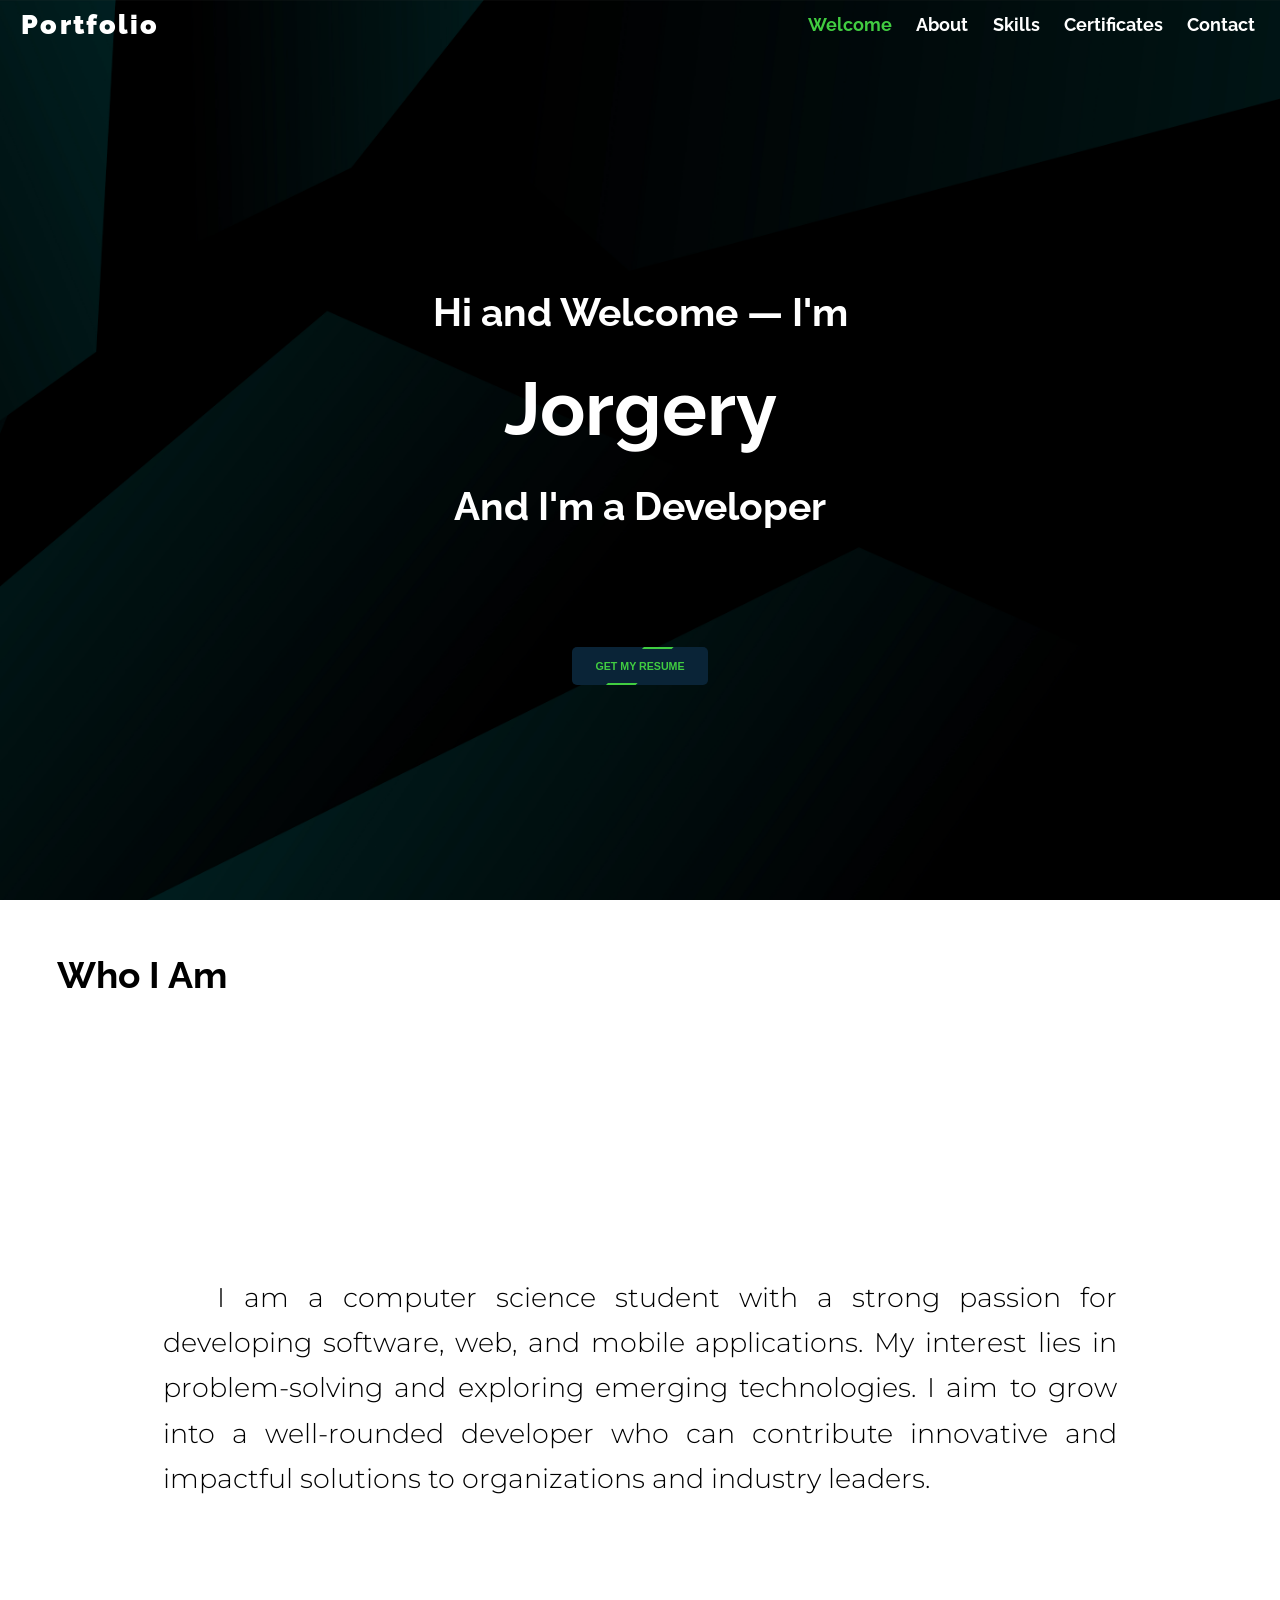
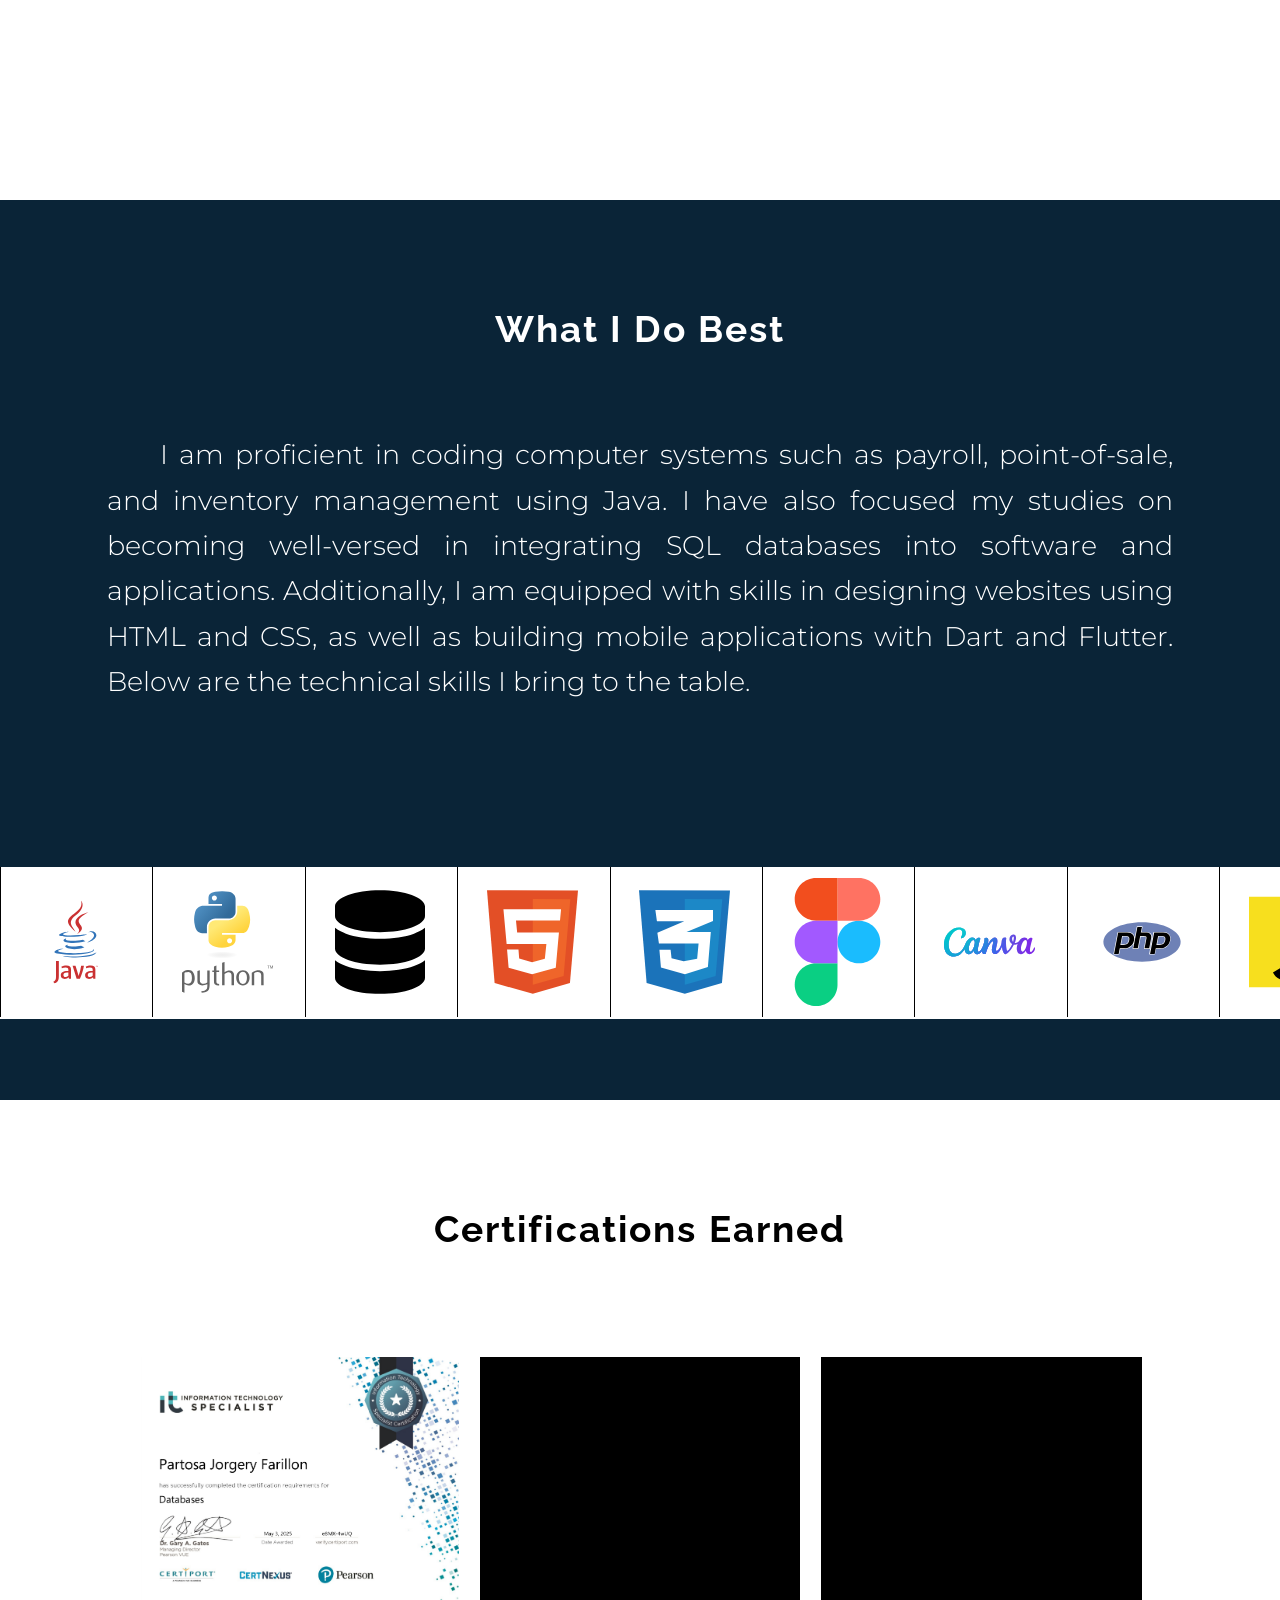
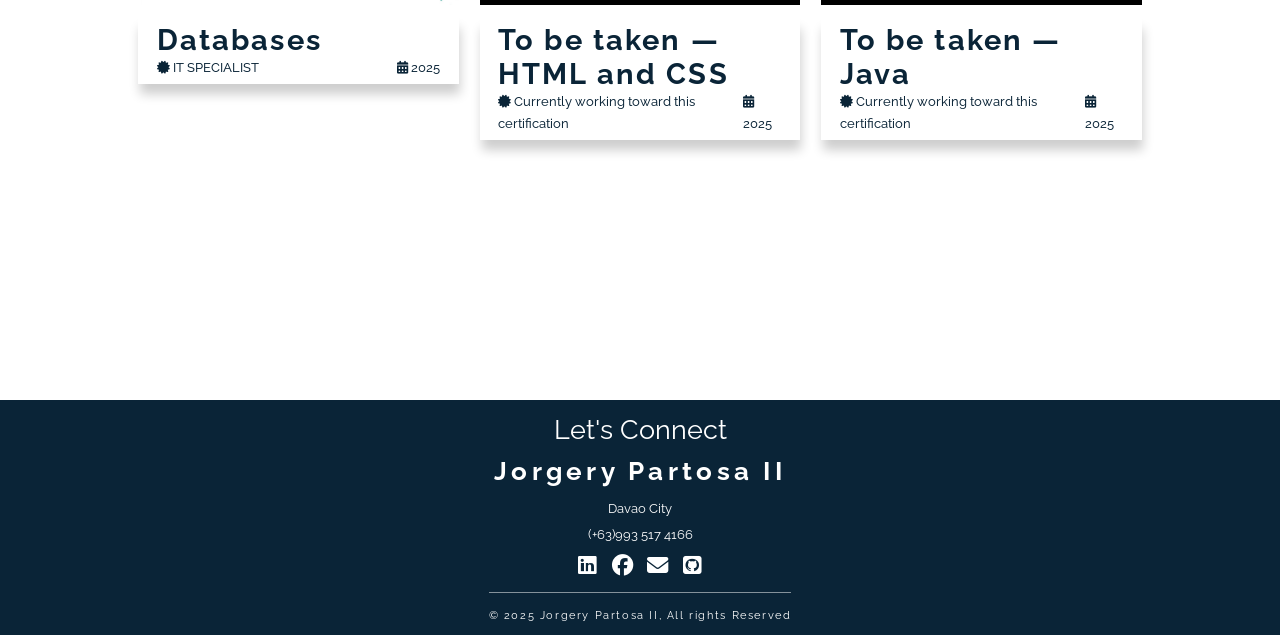
==== index.html @ e77f4670 "making web design responsive - updated" ====
<!DOCTYPE html>
<html lang="en">
<head>
    <meta charset="UTF-8">
    <meta name="viewport" content="width=device-width, initial-scale=1.0">
    <title>My Portfolio</title>
    <link rel="stylesheet" href="style.css">
    <link rel="stylesheet" href="https://cdnjs.cloudflare.com/ajax/libs/font-awesome/6.7.2/css/all.min.css">
    <link href='https://unpkg.com/boxicons@2.1.4/css/boxicons.min.css' rel='stylesheet'>
</head>
<body>
    
    <!-- header -->
     <header>
        <h1>Portfolio</h1>

        <input type="checkbox" id="check">
        <label for="check" class="icons">
            <i class='bx bx-menu' id="menu-icon"></i>
            <i class='bx bx-x' id="close-icon"></i>
        </label>

        <nav class="navbar">
            <ul>
                <li style="--i:0;"><a href="#home" class="active">Welcome</a></li>
                <li style="--i:1;"><a href="#about">About</a></li>
                <li style="--i:2;"><a href="#skills">Skills</a></li>
                <li style="--i:3;"><a href="#certificates">Certificates</a></li>
                <li style="--i:4;"><a href="#contact">Contact</a></li>
            </ul>
        </nav>
     </header>

     <!-- Home -->
      <section id="home">
        <div class="home">
            <div class="home-content">
                <h3>Hi and Welcome — I'm</h3>
                <h1>Jorgery</h1>
                <h3>And I'm a Developer</h3>
                <button class="btn" onclick="window.open('docs/resume.pdf', '_blank')">
                    <div class="in">GET MY RESUME</div>
                </button>
            </div>
        </div>
      </section>
      
      <script type="text/javascript">
        window.addEventListener("scroll", function() {
            var header = document.querySelector("header");
            var labels = document.querySelector("label")
            header.classList.toggle("sticky", window.scrollY > 0);
            labels.classList.toggle("sticky", window.scrollY > 0);
        });
      </script>

    <!-- About -->
     <section id="about">
        <div class="about">          
            <div class="about-content">
                <h1>Who I Am</h1>  
                <p>I am a computer science student with a strong passion for developing software, web, and mobile applications. My interest lies in problem-solving and exploring emerging technologies. I aim to grow into a well-rounded developer who can contribute innovative and impactful solutions to organizations and industry leaders.</p>
            </div>
        </div>
     </section>

     <!-- Skills -->
      <section id="skills">
        <div class="skills">
            <h1>What I Do Best</h1>
            <p>I am proficient in coding computer systems such as payroll, point-of-sale, and inventory management using Java. I have also focused my studies on becoming well-versed in integrating SQL databases into software and applications. Additionally, I am equipped with skills in designing websites using HTML and CSS, as well as building mobile applications with Dart and Flutter. Below are the technical skills I bring to the table.</p>
            <div class="skill-container">
                <div class="skill-slider">
                    <img src="icons/java.svg" alt="java" class="skill-icon">
                    <img src="icons/python-4.svg" alt="python" class="skill-icon">
                    <img src="icons/database.svg" alt="sql">
                    <img src="icons/html-1.svg" alt="html" class="skill-icon">
                    <img src="icons/css-3.svg" alt="css" class="skill-icon">
                    <img src="icons/figma-icon.svg" alt="figma">
                    <img src="icons/canva-wordmark.svg" alt="">
                    <img src="icons/php-6.svg" alt="php">
                    <img src="icons/javascript-1.svg" alt="javascript" class="skill-icon">
                    <img src="icons/dart.svg" alt="dart" class="skill-icon">
                    <img src="icons/flutter.svg" alt="fllutter" class="skill-icon">
                    <img src="icons/firebase-1.svg" alt="firebase" class="skill-icon">
                    <img src="icons/git-icon.svg" alt="git">
                    <img src="icons/github-icon.svg" alt="github">
                </div>
                <div class="skill-slider">                    
                </div>
                <div class="skill-slider">
                    <img src="icons/java.svg" alt="java" class="skill-icon">
                    <img src="icons/python-4.svg" alt="python" class="skill-icon">
                    <img src="icons/database.svg" alt="sql">
                    <img src="icons/html-1.svg" alt="html" class="skill-icon">
                    <img src="icons/css-3.svg" alt="css" class="skill-icon">
                    <img src="icons/figma-icon.svg" alt="figma">
                    <img src="icons/canva-wordmark.svg" alt="">
                    <img src="icons/php-6.svg" alt="php">
                    <img src="icons/javascript-1.svg" alt="javascript" class="skill-icon">
                    <img src="icons/dart.svg" alt="dart" class="skill-icon">
                    <img src="icons/flutter.svg" alt="fllutter" class="skill-icon">
                    <img src="icons/firebase-1.svg" alt="firebase" class="skill-icon">
                    <img src="icons/git-icon.svg" alt="git">
                    <img src="icons/github-icon.svg" alt="github">
                </div>
                <div class="skill-slider">
                    <img src="icons/java.svg" alt="java" class="skill-icon">
                    <img src="icons/python-4.svg" alt="python" class="skill-icon">
                    <img src="icons/database.svg" alt="sql">
                    <img src="icons/html-1.svg" alt="html" class="skill-icon">
                    <img src="icons/css-3.svg" alt="css" class="skill-icon">
                    <img src="icons/figma-icon.svg" alt="figma">
                    <img src="icons/canva-wordmark.svg" alt="">
                    <img src="icons/php-6.svg" alt="php">
                    <img src="icons/javascript-1.svg" alt="javascript" class="skill-icon">
                    <img src="icons/dart.svg" alt="dart" class="skill-icon">
                    <img src="icons/flutter.svg" alt="fllutter" class="skill-icon">
                    <img src="icons/firebase-1.svg" alt="firebase" class="skill-icon">
                    <img src="icons/git-icon.svg" alt="git">
                    <img src="icons/github-icon.svg" alt="github">
                </div>
            </div>
        </div>
      </section>

     <!-- Certifications -->
      <section id="certificates">
        <div class="certificates">
            <h1 id="title">Certifications Earned</h1>
            <div class="certificate-container">
                <article class="certificate-card">
                    <img src="images/certiport-databases.jpg" alt="IT Specialist - Databases" class="certificate-image">
                    <div class="card-description">
                        <h1>Databases</h1>
                        <div class="subheader">
                            <h5><span><i class="fa-solid fa-certificate"></i></span> IT SPECIALIST</h5>
                            <h5><span><i class="fa-solid fa-calendar-days"></i></span> 2025</h5>
                        </div>
                    </div>
                </article>
                <article class="certificate-card missing">
                    <div class="image-placeholder"></div>
                    <div class="card-description">
                        <h1>To be taken — HTML and CSS </h1>
                        <div class="subheader">
                            <h5><span><i class="fa-solid fa-certificate"></i></span> Currently working toward this certification</h5>
                            <h5><span><i class="fa-solid fa-calendar-days"></i></span> 2025</h5>
                        </div>
                    </div>
                </article>
                <article class="certificate-card missing">
                    <div class="image-placeholder"></div>
                    <div class="card-description">
                        <h1>To be taken — Java</h1>
                        <div class="subheader">
                            <h5><span><i class="fa-solid fa-certificate"></i></span> Currently working toward this certification</h5>
                            <h5><span><i class="fa-solid fa-calendar-days"></i></span> 2025</h5>
                        </div>
                    </div>
                </article>

            </div>
        </div>
      </section>

     <!-- Contact -->
      <footer id="contact">
        <div class="contact">
            <h1>Let's Connect</h1>
            <h3>Jorgery Partosa II</h3>
            <h5>Davao City</h5>
            <h5>(+63)993 517 4166</h5>
            <div class="social-icons">
                <a href="https://www.linkedin.com/in/jorgery-partosa-ii-153b92363/" class="social-tile" target="_blank"><i class="fa-brands fa-linkedin"></i></a>
                <a href="https://www.facebook.com/jorg.partosa" class="social-tile" target="_blank"><i class="fa-brands fa-facebook"></i></a>
                <a href="mailto:p.jorg.0721@gmail.com" class="social-tile"><i class="fa-solid fa-envelope"></i></a>
                <a href="https://github.com/j-partosa-UM" class="social-tile" target="_blank"><i class="fa-brands fa-square-github"></i></a>
            </div>
            <div class="copyright">
                <p>© 2025 Jorgery Partosa II, All rights Reserved</p>
            </div>
        </div>
      </footer>

</body>
</html>
---- style.css ----
@import url('https://fonts.googleapis.com/css2?family=Montserrat:ital,wght@0,100..900;1,100..900&family=Raleway:ital,wght@0,100..900;1,100..900&display=swap');

* {
    margin: 0;
    padding: 0;    
    box-sizing: border-box;
}

html {
    font-family: 'Raleway', sans-serif;
    font-size: 66.7%;
    scroll-behavior: smooth;
}

body {
    background-color: rgb(255, 255, 255);
}

header {
    position: fixed;
    top: 0;
    left: 0;
    width: 100%;
    display: flex;
    justify-content: space-between;
    align-items: center;
    color: white;
    transition: 0.6s;
    z-index: 2;
}

header::before {
    content: '';
    position: absolute;
    width: 100%;
    height: 100%;
    z-index: -1;
}

header.sticky {
    background: #fff;
}

header.sticky h1,
header.sticky .navbar a {
    color: black;
}

header h1 {
    font-weight: 900;
    font-size: 2.5rem;
    letter-spacing: 0.2rem;
    margin-left: 2rem;
}

#check {
    display: none;
}

.icons {
    position: absolute;
    font-size: 2.8rem;
    color: white;
    cursor: pointer;
    display: none;
}

.navbar {
    padding: 1.3rem;
}

.navbar ul {
    list-style-type: none;
}

.navbar li {
    display: inline-block;
}

.navbar li a {
    text-decoration: none;
    color: white;
    font-weight: 700;
    font-size: 1.7rem;
    padding: 0.5rem 1rem;
    transition: color .3s ease;
}

.navbar li a.active,
.navbar li:hover a {
    color: #41cd41;
}


section {
    min-height: 100vh;
    height: auto;
}

.home {    
    background: url(images/bg.jpg) no-repeat center center/cover;
    color: white;
    display: flex;
    justify-content: center;
    align-items: center;
    height: 100vh;
}

.home-content {    
    padding: 10rem 9% 2rem;
    text-align: center;
    line-height: 1.7;
}

.home-content h3 {
    font-size: 3.7rem;
}

.home-content h1 {
    font-size: 7rem;
}

.btn {
    border: none;
    border-radius: 5px;
    padding: 0.2rem;
    background: #0a2437;
    cursor: pointer;
    position: relative;
    margin: 10rem 0 2rem;
    overflow: hidden;
}

.in {
    padding: 1rem 2rem;
    background: #0a2437;
    font-size: 1rem;
    font-weight: 700;
    color: #41cd41;
    position: relative;
    z-index: 1;
    transition: 0.5s;
}

.btn::after {
    content: '';
    position: absolute;
    top: 50%;
    left: 50%;
    width: 2rem;
    height: 12rem;
    background: #41cd41;
    transform: translate(-50%, -50%) rotate(45deg);
    animation: animate 2s linear infinite;
}

@keyframes animate {
    100% {
        transform: translate(-50%, -50%) rotate(225deg);
    }
}

.btn:hover .in {
    transition-delay: 0.5s;
    background: #41cd41;
    color: white;    
}

.btn:hover {
    transition-delay: 0.5s;
    background: #41cd41;;
    color: white;
    box-shadow: 0 0 10px #41cd41,
    0 0 40px #41cd41,
    0 0 80px #41cd41;
}

.banner {
    position: relative;
    width: 100%;
    height: 100%
}

.about {
    width: 100%;
    height: 100vh;
    padding: 5rem 5.3rem;
    display: flex;
    flex-direction: column;
    justify-content: space-between;
}

.about-content {
    width: 100%;
    height: 100vh;
    display: flex;
    flex-direction: column;
    justify-content: space-between;
}

.about-content h1 {
    font-size: 3.5rem;
    font-weight: 700;
    margin-bottom: 3rem;
}

.about-content p {
    font-family: 'montserrat', sans-serif;
    font-size: 2.5rem;
    font-weight: 300;
    text-align: justify;
    text-indent: 2em;
    line-height: 1.7;
    margin: auto 10rem;
}

.skills {
    width: 100%;
    height: 100vh;
    background: #0a2437;
    color: white;
    display: flex;
    flex-direction: column;
    justify-content: space-between;
    align-items: center;
    padding-top: 5rem;  
}

.skills h1 {
    font-size: 3.5rem;
    font-weight: 700;
    letter-spacing: 0.2rem;
    margin-top: 5rem;
}

.skills p {
    font-family: 'montserrat', sans-serif;
    font-size: 2.5rem;
    font-weight: 300;
    text-align: justify;
    text-indent: 2em;
    line-height: 1.7;
    margin: auto 10rem
}

.skill-container {
    width: 100%;
    display: flex;
    overflow-x: hidden;    
    white-space: nowrap;
    margin: auto 0;
}

.skill-slider {
    display: inline-block;
    animation: slide 20s linear infinite;
    background-color: white;
}

.skill-container:hover .skill-slider{
    animation-play-state: paused;
}

.skill-slider img {
    width: 14rem;
    height: 14rem;
    padding: 1rem 2.7rem;
    border-left: 1px solid #000;
}

@keyframes slide {
    from {
        transform: translateX(0%);
    }
    to {
        transform: translateX(-100%)
    }
}

.certificates {
    width: 100%;
    height: auto;
    display: flex;
    justify-content: space-between;
    align-items: center;
    flex-direction: column;
    padding: 5rem 0;
}

.certificates h1 {
    font-size: 3.5rem;
    font-weight: 700;
}

.certificates #title {
    text-align: center;
    letter-spacing: 0.2rem;
    margin: 5rem 7rem;
}

.certificate-container {
    display: grid;
    grid-template-columns: repeat(3, 1fr);
    gap: 4rem 2rem;
    margin: 5rem 0;
    align-items: start;
}

.certificate-card {
    width: 30rem;
    height: auto;
}

.certificate-card img {
    width: 100%;
    display: block;
    margin: auto;
}

.image-placeholder {
    width: 100%;
    height: 23.2rem;
    background-color: #000;
}

.certificate-card img:hover {
    transform: scale(1.1);
    transition: 0.5s;
}

.card-description {
    padding: 0.5rem 1.7rem;
    background: #fff;
    color: #0a2437;
    box-shadow: 0.2rem 1rem 1rem rgba(0, 0, 0, 0.2);
    margin-top: 1.2rem;
    position: relative;
}

.card-description h1 {
    font-size: 2.7rem;
    font-weight: bold;
    letter-spacing: 0.2rem;
}

.card-description .subheader {
    display: flex;
    justify-content: space-between;
}

.card-description h5 {
    font-size: 1.2rem;
    font-weight: 450;
    line-height: 1.7;
}

.contact {
    width: 100%;
    display: flex;
    justify-content: center;
    align-items: center;
    flex-direction: column;
    background: #0a2437;
    color: white;
    padding: 1.3rem 0;
}

.contact h1 {
    font-size: 2.5rem;
    font-weight: 400;
    margin-bottom: 1rem;
}

.contact h3 {
    font-size: 2.4rem;
    font-weight: 700;
    letter-spacing: 0.4rem;
    margin-bottom: 1rem;
}

.contact h5{
    font-size: 1.2rem;
    font-weight: 400;
    line-height: 2;
}

.social-icons a {
    display: inline-flex;
    justify-content: center;
    align-items: center;
    width: 1rem;
    height: 1rem;
    color: #fff;
    margin: 1.2rem 1rem 2rem;
    text-decoration: none;
}

.social-icons i {
    font-size: 2rem;
}

.contact p {
    border-top: 1px solid rgba(255, 255, 255, 0.5);
    font-weight: 400;
    letter-spacing: 0.15rem;
    padding-top: 1.5rem;
}


@media only screen and (max-width: 800px) {
    
    header {
        padding: 2rem 0;
    }

    .icons {
        display: inline-flex;
        right: 5%;
    }

    #check:checked~.icons #menu-icon {
        display: none;
    }

    .icons #close-icon {
        display: none;
    }

    #check:checked~.icons #close-icon {
        display: block;
    }

    .navbar {
        position: absolute;
        top: 100%;
        left: 0;
        width: 100%;
        height: 0;
        padding: 0;
        background: #0a2437;
        overflow: hidden;   
        box-shadow: 0 .5rem 1rem #FFFFFF1A;
        transition: .3s ease;
    }

    #check:checked~.navbar {
        display: block;
        height: 22.6rem;
    }

    .navbar li {
        display: block;
        font-size: 1.1rem;
        margin: 1.9rem 0;
        text-align: center;
        opacity: 0;
        transform: translateY(-50px);
        transition: .3s ease;
    }

    #check:checked~.navbar li {
        opacity: 1;
        transform: translateY(0);
        transition-delay: calc(.15s * var(--i));
    }

    header.sticky .navbar a {
        color: white;
    }

    .icons.sticky #menu-icon,
    .icons.sticky #close-icon {
        color: black;
    }

    .navbar li a.active,
    .navbar li:hover a {
        color: #41cd41;
    }

    .btn {
    border: none;
    border-radius: 5px;
    padding: 0.2em;
    background: #0a2437;
    cursor: pointer;
    position: relative;
    margin: 10em 0 2em;
    overflow: hidden;
    }

    .in {
        padding: 1em 2em;
        background: #0a2437;
        font-size: 1.2em;
        font-weight: 700;
        color: #41cd41;
        position: relative;
        z-index: 1;
        transition: 0.5s;
    }

    .btn::after {
        width: 2em;
        height: 22em;
    }

    .about-content p {
        font-size: 2.3em;
        margin: auto 0;
    }

    .skills p {
        font-size: 1.7em;
        margin: auto 2.5rem;
    }

    .certificate-container {
        grid-template-columns: 1fr;
    }

}

/* @media only screen and (min-width: 801px) and (max-width: 1024) {
    
} */
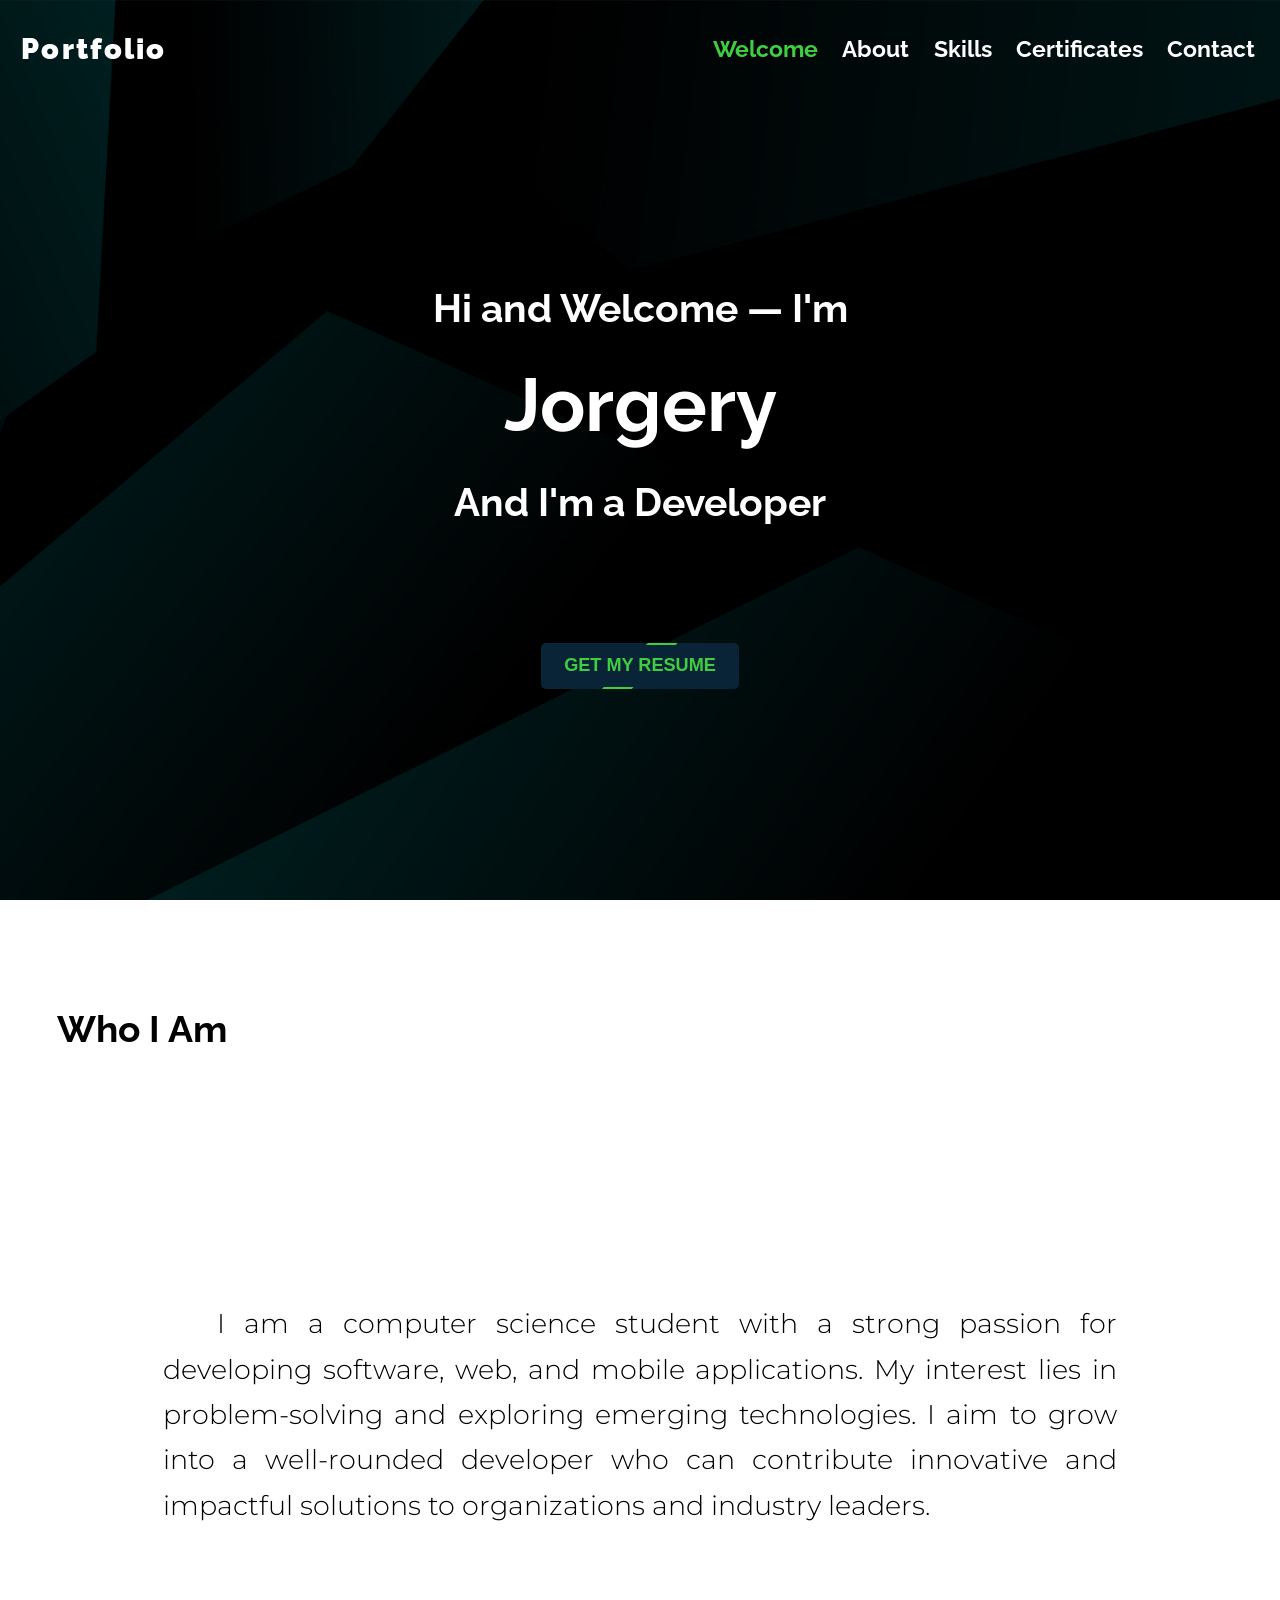
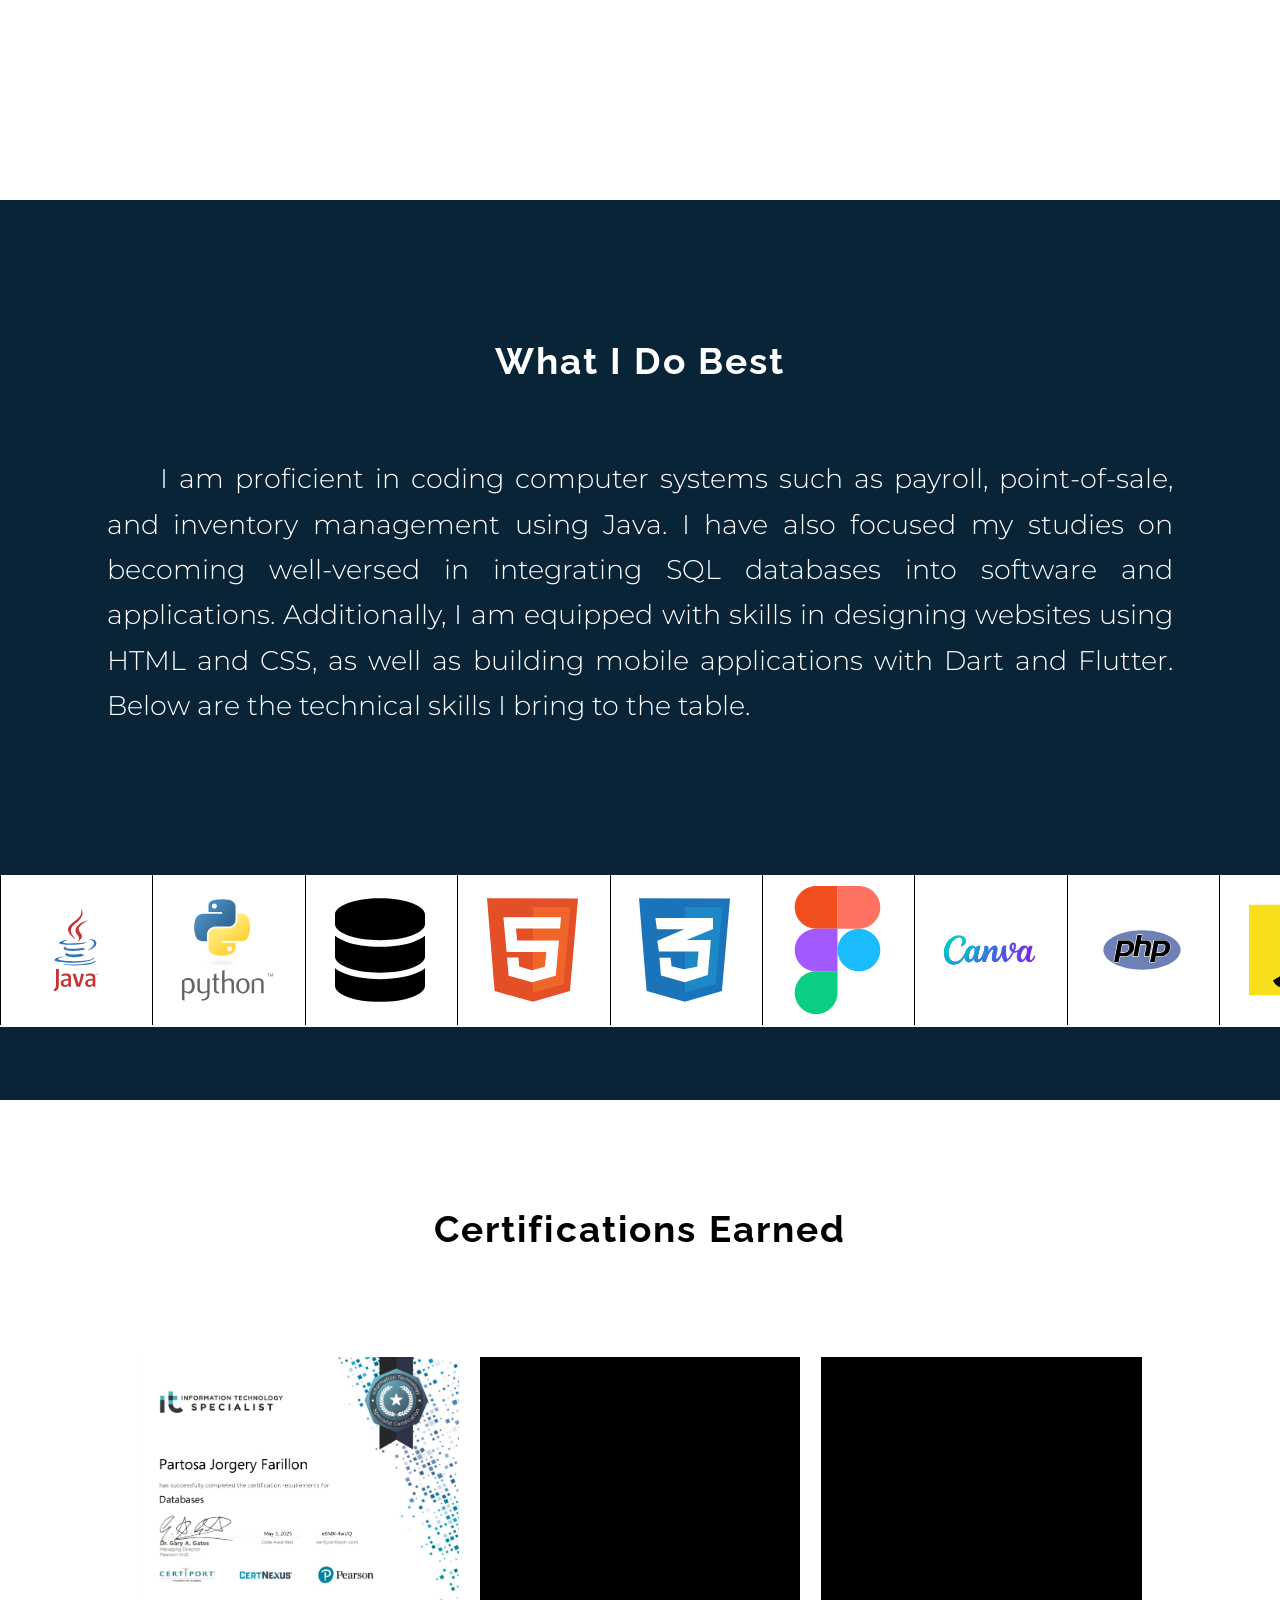
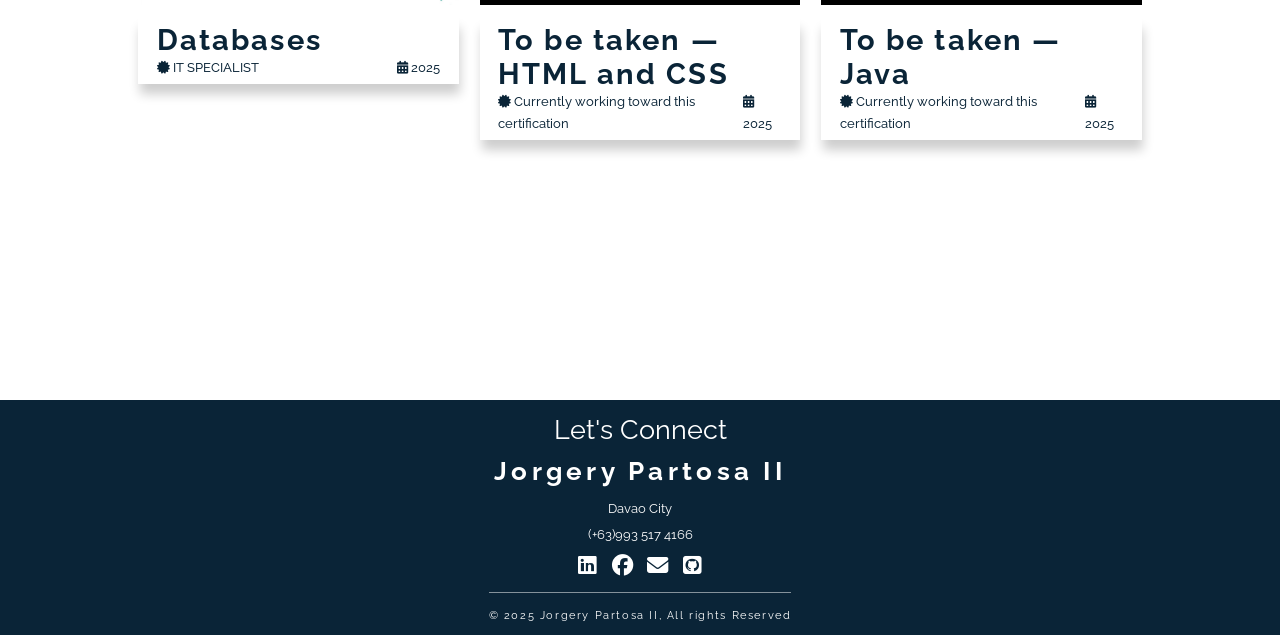
==== commit da370dc8: "added script.js for navbar" ====
--- a/index.html
+++ b/index.html
@@ -165,23 +165,26 @@
       </section>
 
      <!-- Contact -->
-      <footer id="contact">
-        <div class="contact">
-            <h1>Let's Connect</h1>
-            <h3>Jorgery Partosa II</h3>
-            <h5>Davao City</h5>
-            <h5>(+63)993 517 4166</h5>
-            <div class="social-icons">
-                <a href="https://www.linkedin.com/in/jorgery-partosa-ii-153b92363/" class="social-tile" target="_blank"><i class="fa-brands fa-linkedin"></i></a>
-                <a href="https://www.facebook.com/jorg.partosa" class="social-tile" target="_blank"><i class="fa-brands fa-facebook"></i></a>
-                <a href="mailto:p.jorg.0721@gmail.com" class="social-tile"><i class="fa-solid fa-envelope"></i></a>
-                <a href="https://github.com/j-partosa-UM" class="social-tile" target="_blank"><i class="fa-brands fa-square-github"></i></a>
+      <section id="contact">
+        <footer>
+            <div class="contact">
+                <h1>Let's Connect</h1>
+                <h3>Jorgery Partosa II</h3>
+                <h5>Davao City</h5>
+                <h5>(+63)993 517 4166</h5>
+                <div class="social-icons">
+                    <a href="https://www.linkedin.com/in/jorgery-partosa-ii-153b92363/" class="social-tile" target="_blank"><i class="fa-brands fa-linkedin"></i></a>
+                    <a href="https://www.facebook.com/jorg.partosa" class="social-tile" target="_blank"><i class="fa-brands fa-facebook"></i></a>
+                    <a href="mailto:p.jorg.0721@gmail.com" class="social-tile"><i class="fa-solid fa-envelope"></i></a>
+                    <a href="https://github.com/j-partosa-UM" class="social-tile" target="_blank"><i class="fa-brands fa-square-github"></i></a>
+                </div>
+                <div class="copyright">
+                    <p>© 2025 Jorgery Partosa II, All rights Reserved</p>
+                </div>
             </div>
-            <div class="copyright">
-                <p>© 2025 Jorgery Partosa II, All rights Reserved</p>
-            </div>
-        </div>
-      </footer>
+        </footer>
+      </section>
 
+      <script src="script.js"></script>
 </body>
 </html>
--- a/style.css
+++ b/style.css
@@ -1,4 +1,4 @@
-@import url('https://fonts.googleapis.com/css2?family=Montserrat:ital,wght@0,100..900;1,100..900&family=Raleway:ital,wght@0,100..900;1,100..900&display=swap');
+ @import url('https://fonts.googleapis.com/css2?family=Montserrat:ital,wght@0,100..900;1,100..900&family=Raleway:ital,wght@0,100..900;1,100..900&display=swap');
 
 * {
     margin: 0;
@@ -21,6 +21,7 @@
     top: 0;
     left: 0;
     width: 100%;
+    padding: 2rem 0;
     display: flex;
     justify-content: space-between;
     align-items: center;
@@ -48,7 +49,7 @@
 
 header h1 {
     font-weight: 900;
-    font-size: 2.5rem;
+    font-size: 2.7rem;
     letter-spacing: 0.2rem;
     margin-left: 2rem;
 }
@@ -81,7 +82,7 @@
     text-decoration: none;
     color: white;
     font-weight: 700;
-    font-size: 1.7rem;
+    font-size: 2.2rem;
     padding: 0.5rem 1rem;
     transition: color .3s ease;
 }
@@ -94,7 +95,11 @@
 
 section {
     min-height: 100vh;
-    height: auto;
+     height: auto;
+}
+
+section#contact {
+    min-height: unset;
 }
 
 .home {    
@@ -134,7 +139,7 @@
 .in {
     padding: 1rem 2rem;
     background: #0a2437;
-    font-size: 1rem;
+    font-size: 1.7rem;
     font-weight: 700;
     color: #41cd41;
     position: relative;
@@ -148,7 +153,7 @@
     top: 50%;
     left: 50%;
     width: 2rem;
-    height: 12rem;
+    height: 32rem;
     background: #41cd41;
     transform: translate(-50%, -50%) rotate(45deg);
     animation: animate 2s linear infinite;
@@ -201,7 +206,7 @@
 .about-content h1 {
     font-size: 3.5rem;
     font-weight: 700;
-    margin-bottom: 3rem;
+    margin: 5rem 0 3rem;
 }
 
 .about-content p {
@@ -230,7 +235,7 @@
     font-size: 3.5rem;
     font-weight: 700;
     letter-spacing: 0.2rem;
-    margin-top: 5rem;
+    margin-top: 8rem;
 }
 
 .skills p {
@@ -478,26 +483,8 @@
         color: #41cd41;
     }
 
-    .btn {
-    border: none;
-    border-radius: 5px;
-    padding: 0.2em;
-    background: #0a2437;
-    cursor: pointer;
-    position: relative;
-    margin: 10em 0 2em;
-    overflow: hidden;
-    }
-
     .in {
-        padding: 1em 2em;
-        background: #0a2437;
         font-size: 1.2em;
-        font-weight: 700;
-        color: #41cd41;
-        position: relative;
-        z-index: 1;
-        transition: 0.5s;
     }
 
     .btn::after {
@@ -521,6 +508,8 @@
 
 }
 
-/* @media only screen and (min-width: 801px) and (max-width: 1024) {
-    
-} */+@media only screen and (min-width: 801px) and (max-width: 1024px) {
+    html, body {
+        overflow-x: hidden;
+    }
+} 
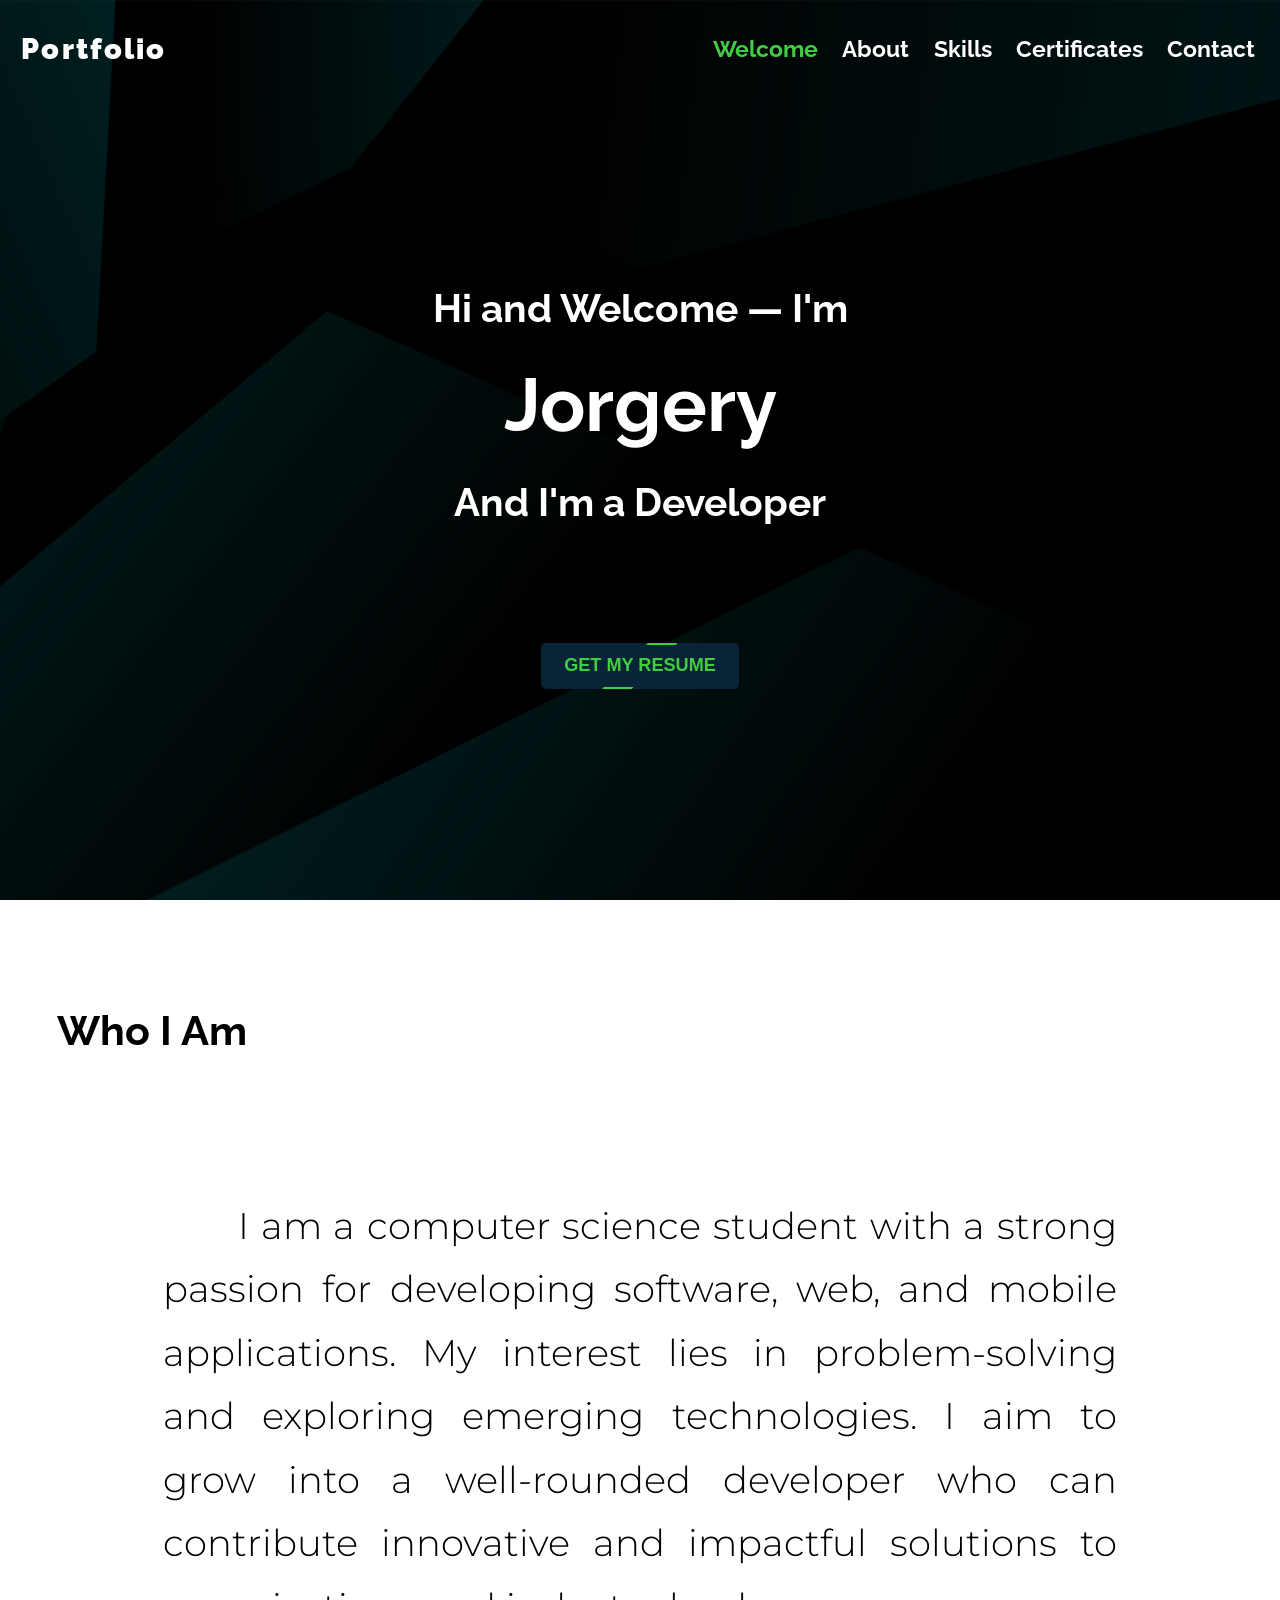
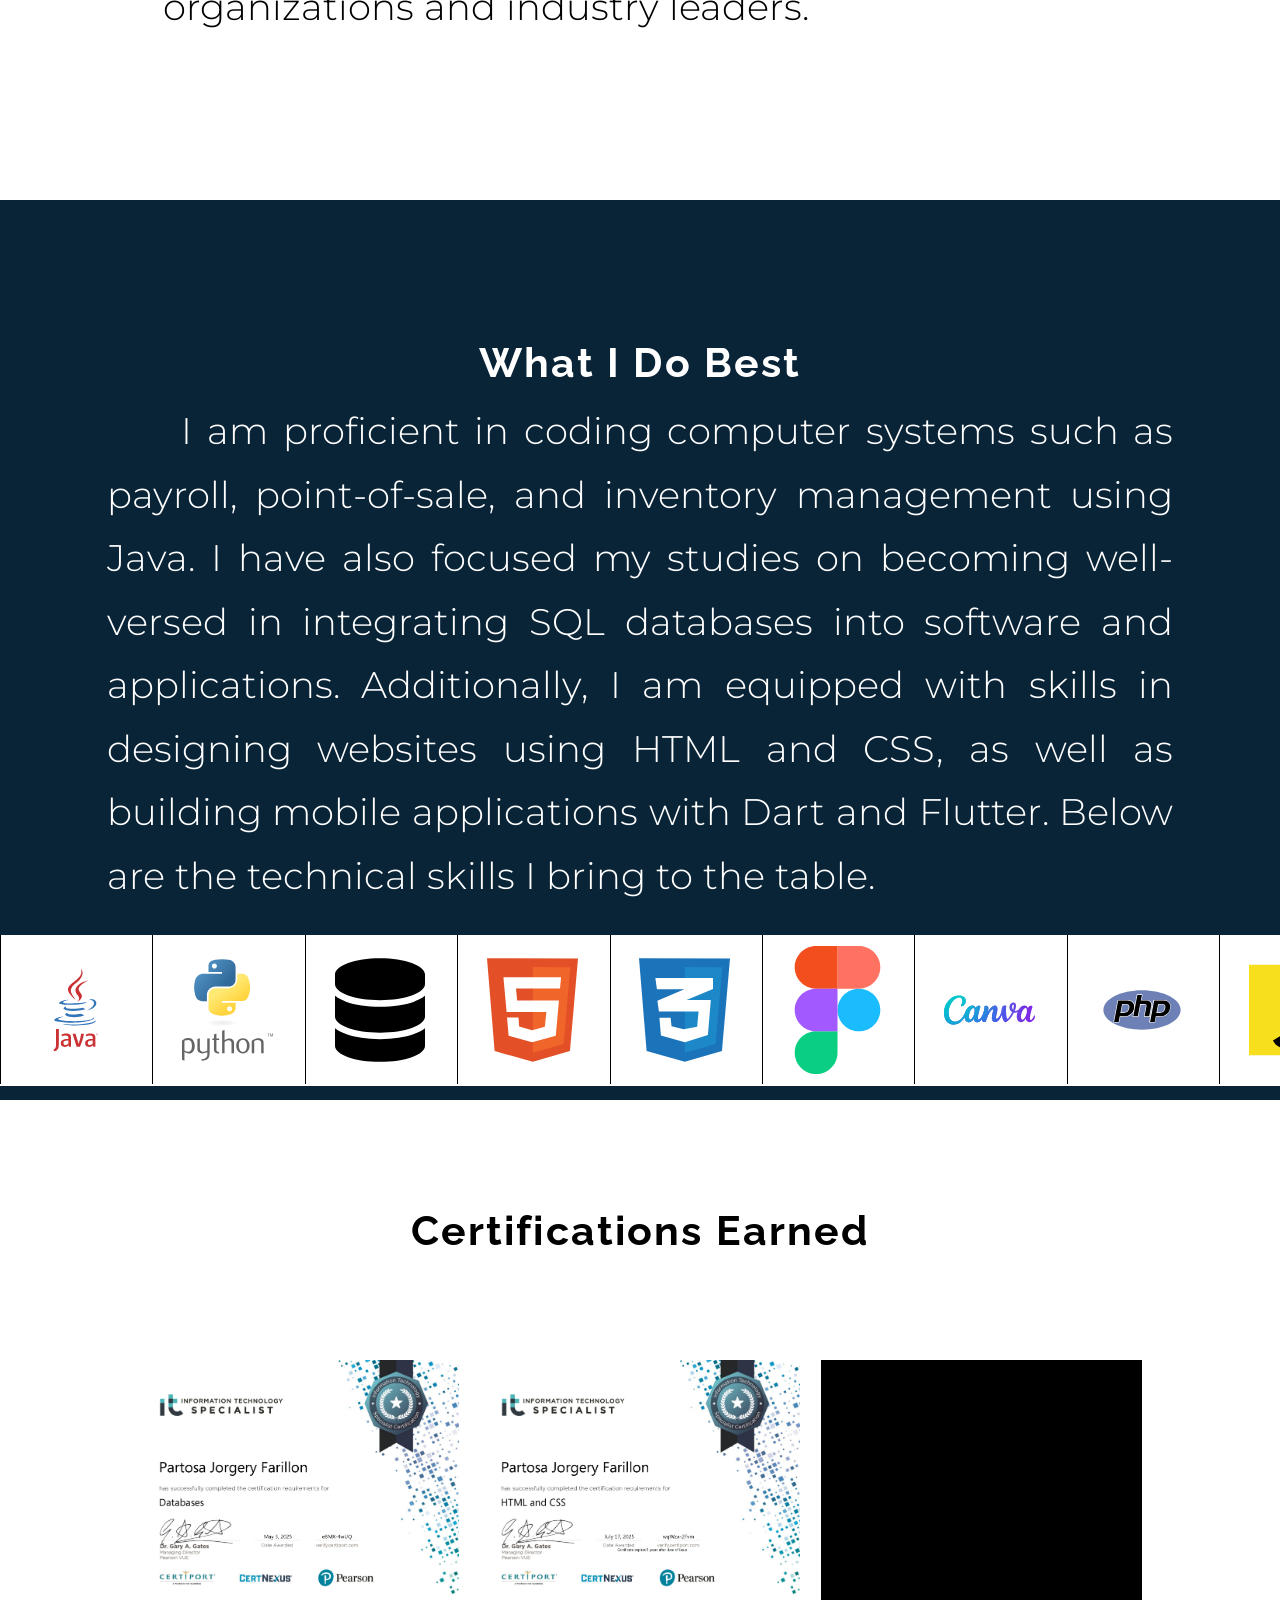
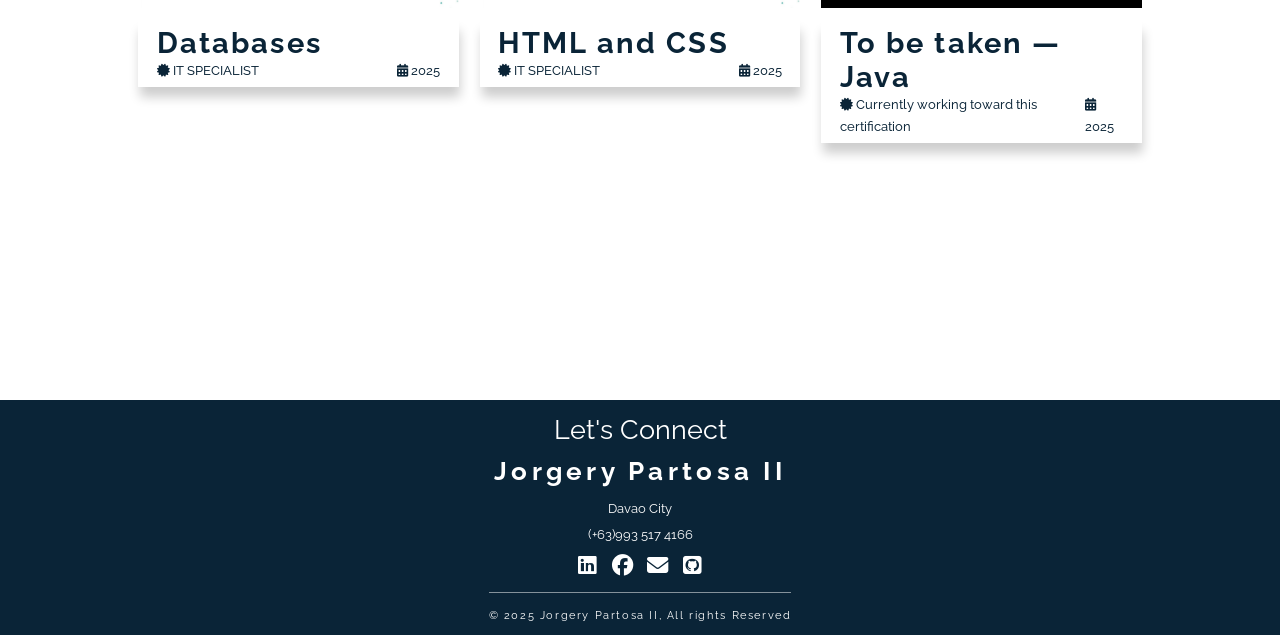
==== commit afe46005: "Update: added new certificate - HTML and CSS" ====
--- a/index.html
+++ b/index.html
@@ -140,11 +140,11 @@
                     </div>
                 </article>
                 <article class="certificate-card missing">
-                    <div class="image-placeholder"></div>
+                    <img src="images/certiport-html-and-css.jpg" alt="IT Specialist - HTML and CSS" class="certificate-image">
                     <div class="card-description">
-                        <h1>To be taken — HTML and CSS </h1>
+                        <h1>HTML and CSS </h1>
                         <div class="subheader">
-                            <h5><span><i class="fa-solid fa-certificate"></i></span> Currently working toward this certification</h5>
+                            <h5><span><i class="fa-solid fa-certificate"></i></span> IT SPECIALIST</h5>
                             <h5><span><i class="fa-solid fa-calendar-days"></i></span> 2025</h5>
                         </div>
                     </div>
--- a/style.css
+++ b/style.css
@@ -204,14 +204,14 @@
 }
 
 .about-content h1 {
-    font-size: 3.5rem;
+    font-size: 3.8rem;
     font-weight: 700;
     margin: 5rem 0 3rem;
 }
 
 .about-content p {
     font-family: 'montserrat', sans-serif;
-    font-size: 2.5rem;
+    font-size: 3.5rem;
     font-weight: 300;
     text-align: justify;
     text-indent: 2em;
@@ -232,7 +232,7 @@
 }
 
 .skills h1 {
-    font-size: 3.5rem;
+    font-size: 3.8rem;
     font-weight: 700;
     letter-spacing: 0.2rem;
     margin-top: 8rem;
@@ -240,7 +240,7 @@
 
 .skills p {
     font-family: 'montserrat', sans-serif;
-    font-size: 2.5rem;
+    font-size: 3.5rem;
     font-weight: 300;
     text-align: justify;
     text-indent: 2em;
@@ -293,7 +293,7 @@
 }
 
 .certificates h1 {
-    font-size: 3.5rem;
+    font-size: 3.8rem;
     font-weight: 700;
 }
 
@@ -306,13 +306,13 @@
 .certificate-container {
     display: grid;
     grid-template-columns: repeat(3, 1fr);
-    gap: 4rem 2rem;
+    gap: 4rem 10rem;
     margin: 5rem 0;
     align-items: start;
 }
 
 .certificate-card {
-    width: 30rem;
+    width: 45rem;
     height: auto;
 }
 
@@ -412,8 +412,11 @@
 }
 
 
-@media only screen and (max-width: 800px) {
-    
+@media only screen and (max-width: 880px) {
+    html, body {
+        overflow-x: hidden;
+    }
+
     header {
         padding: 2rem 0;
     }
@@ -493,7 +496,7 @@
     }
 
     .about-content p {
-        font-size: 2.3em;
+        font-size: 1.7em;
         margin: auto 0;
     }
 
@@ -506,10 +509,49 @@
         grid-template-columns: 1fr;
     }
 
-}
-
-@media only screen and (min-width: 801px) and (max-width: 1024px) {
+    .certificate-card {
+        width: 30rem;
+    }
+
+}
+
+@media only screen and (min-width: 881px) and (max-width: 1024px) {
     html, body {
         overflow-x: hidden;
     }
+
+    .about-content p {
+        font-size: 3rem;
+        margin: auto 6rem;
+    }
+
+    .skills p {
+        font-size: 3rem;
+        margin: auto 6rem;
+    }
+
+    .certificate-container {
+        grid-template-columns: repeat(2, 1fr);
+        gap: 6rem 4rem;
+    }
+
+    .certificate-card {
+        width: 35rem;
+        height: auto;
+    }
+} 
+
+@media only screen and (min-width: 1025px) and (max-width: 1440px) {
+    html, body {
+        overflow-x: hidden;
+    }
+
+    .certificate-container {
+        gap: 4rem 2rem;
+    }
+
+    .certificate-card {
+        width: 30rem;
+        height: auto;
+    }
 } 
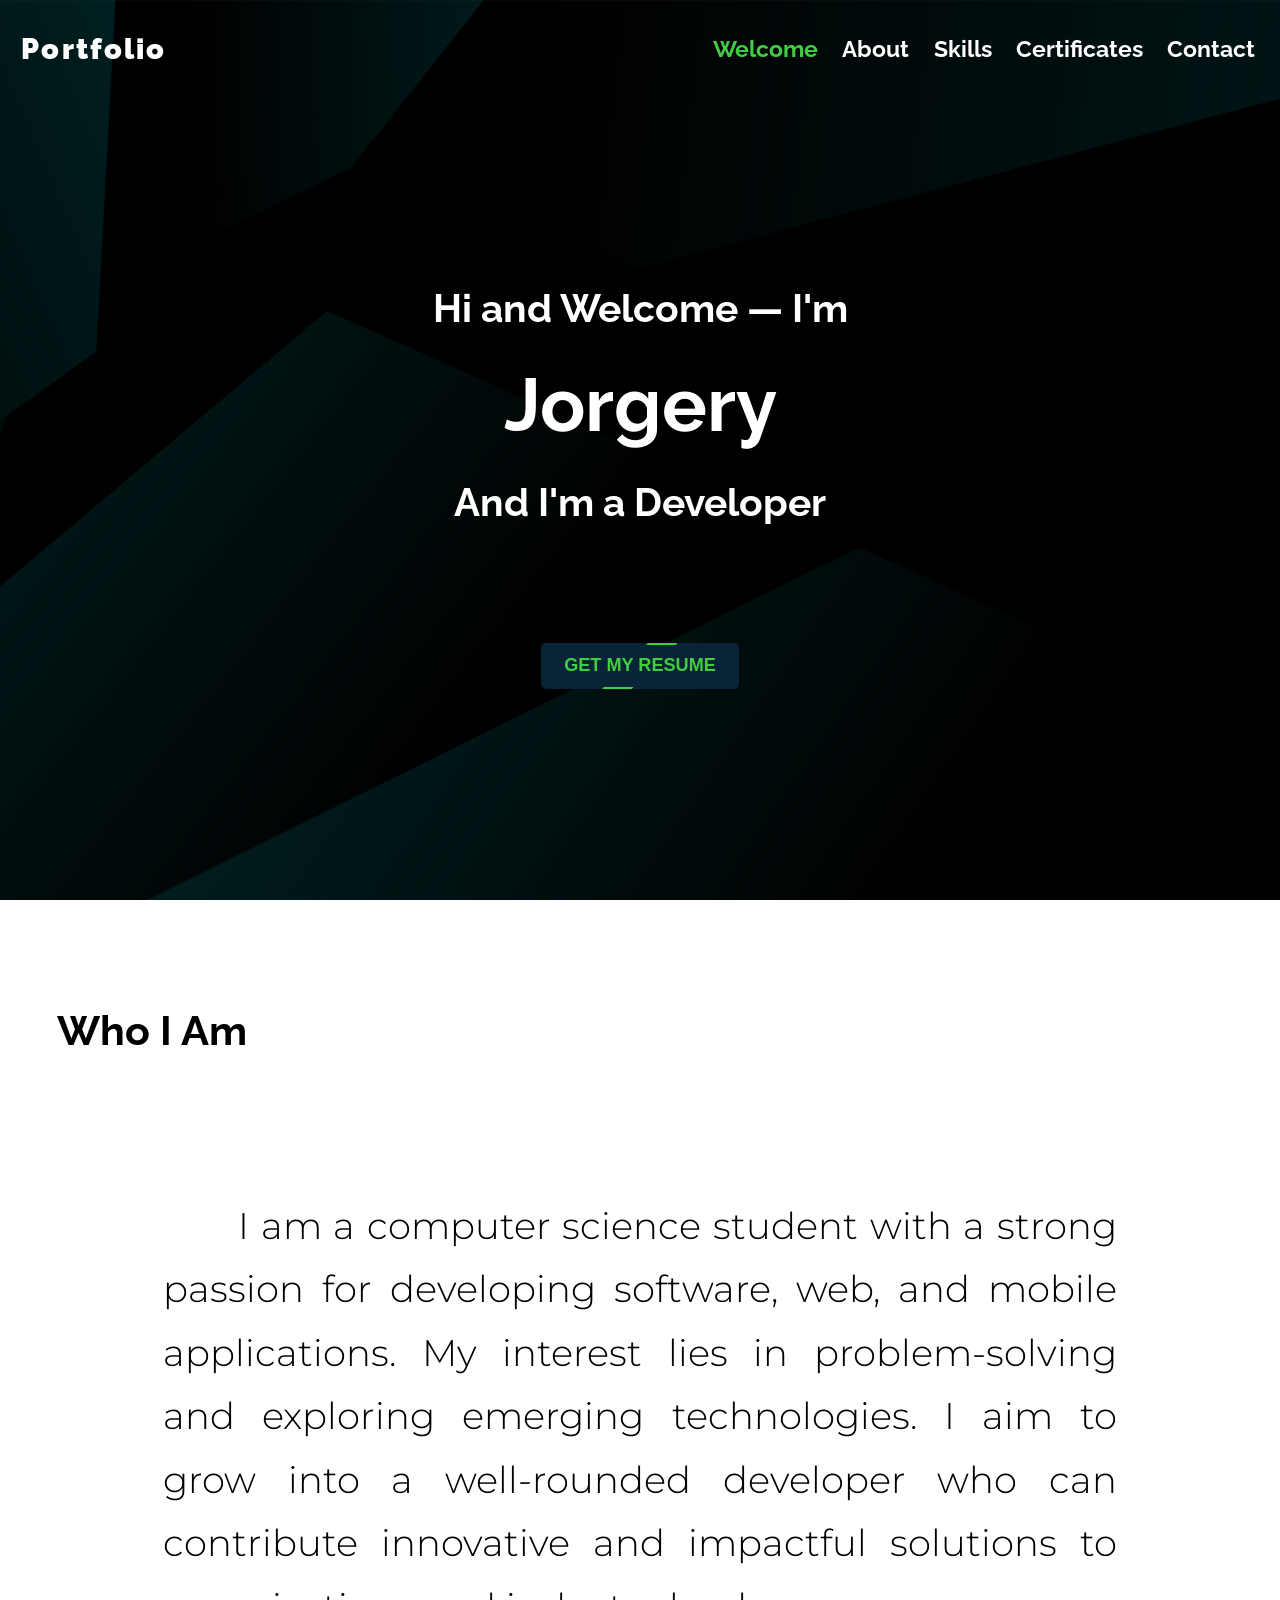
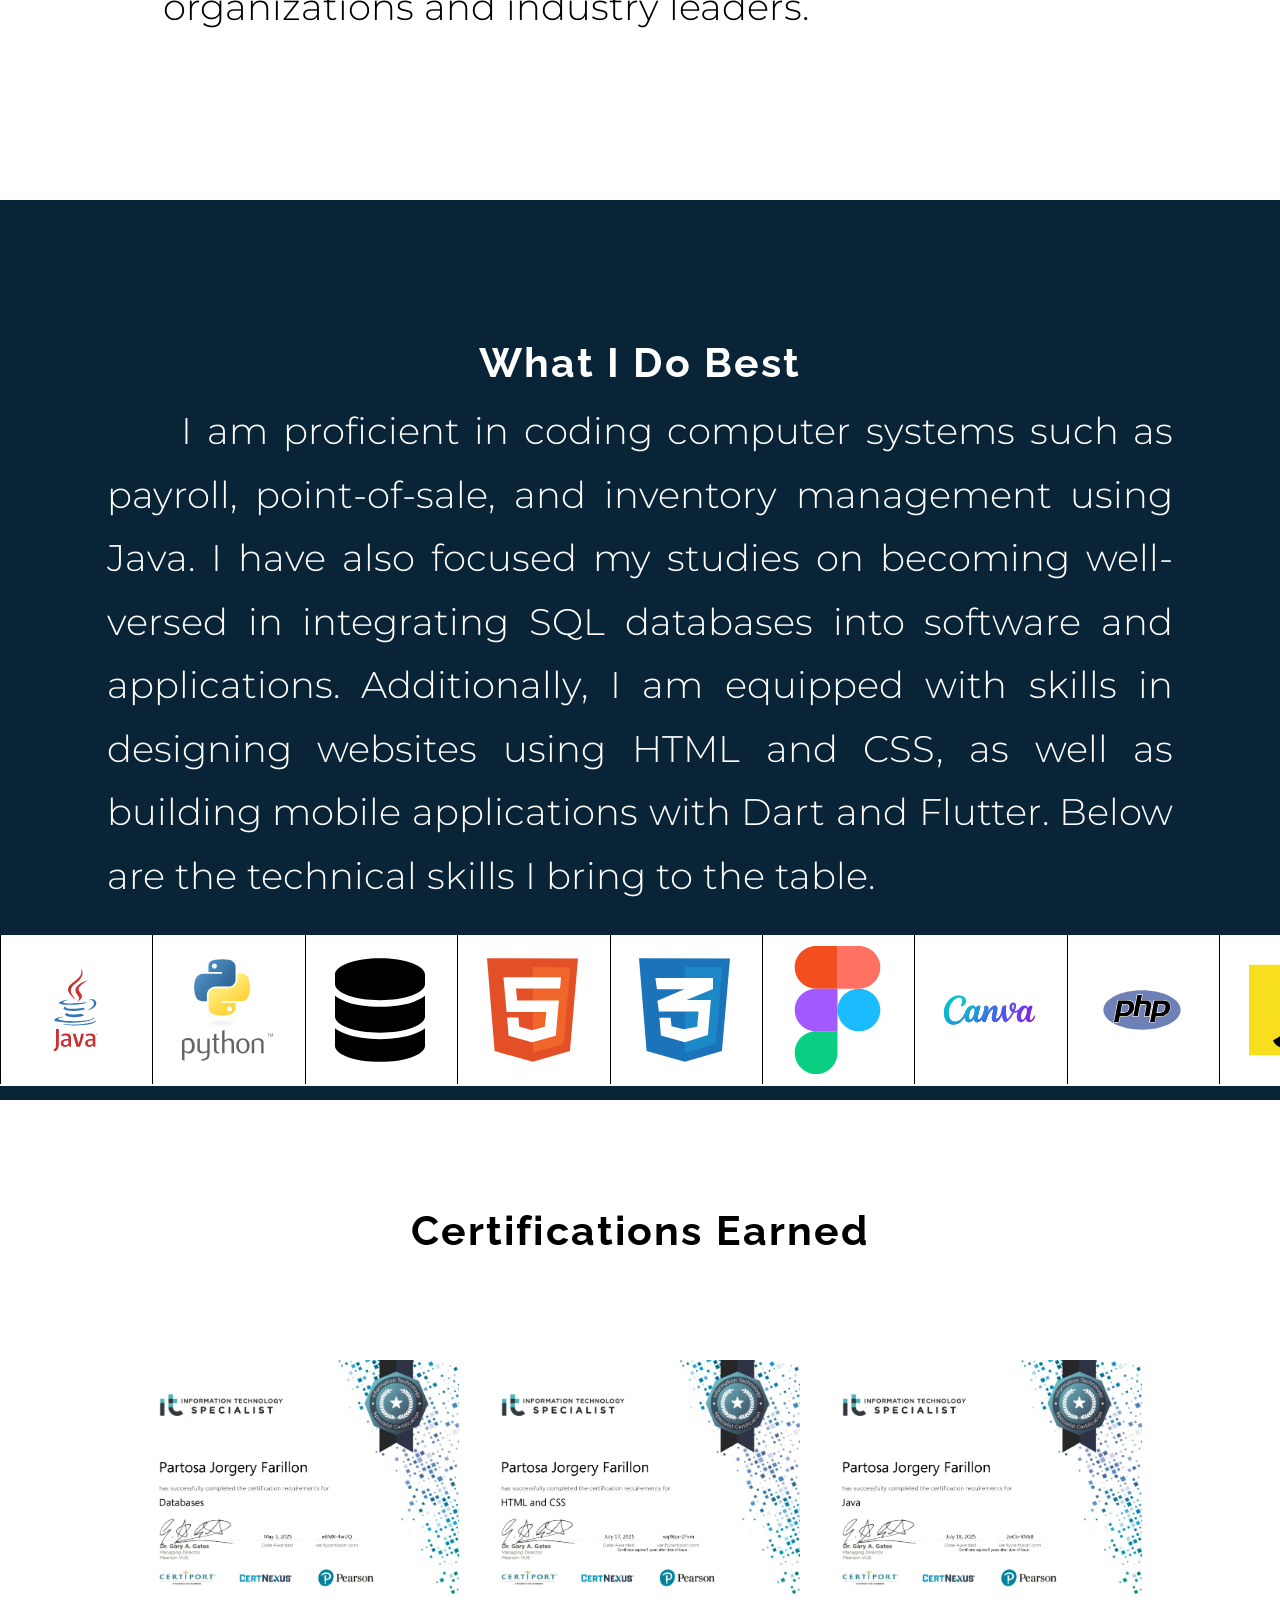
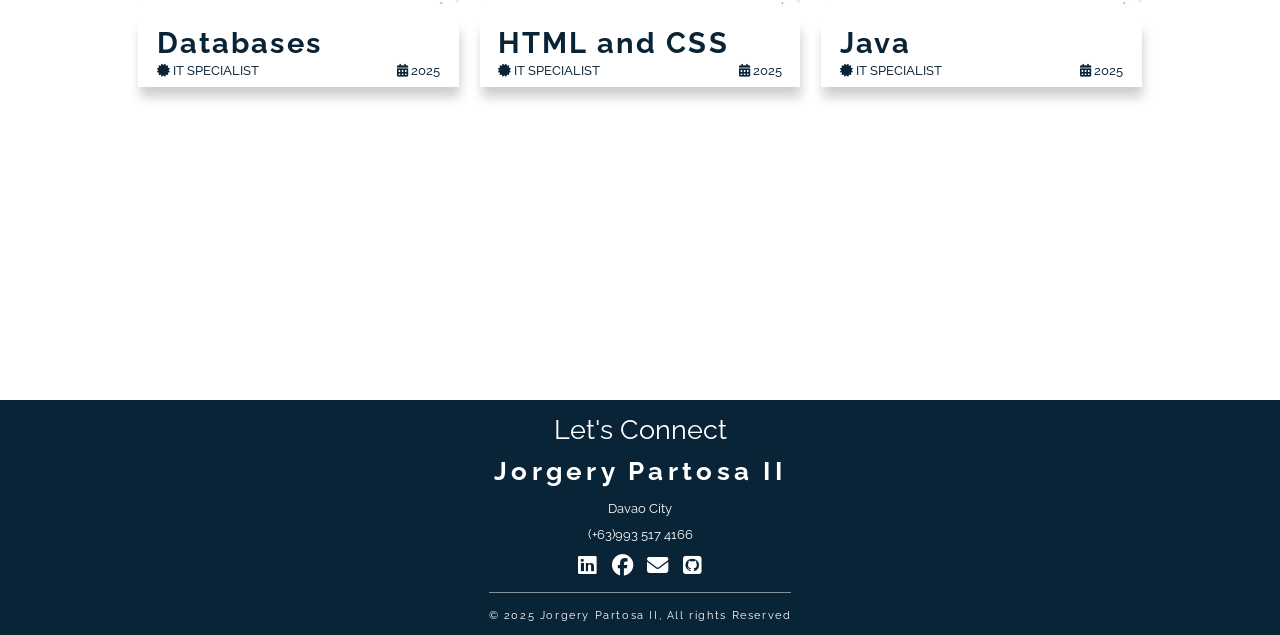
==== commit 4f686ef7: "Update: added new certificate - Java" ====
--- a/index.html
+++ b/index.html
@@ -142,7 +142,7 @@
                 <article class="certificate-card missing">
                     <img src="images/certiport-html-and-css.jpg" alt="IT Specialist - HTML and CSS" class="certificate-image">
                     <div class="card-description">
-                        <h1>HTML and CSS </h1>
+                        <h1>HTML and CSS</h1>
                         <div class="subheader">
                             <h5><span><i class="fa-solid fa-certificate"></i></span> IT SPECIALIST</h5>
                             <h5><span><i class="fa-solid fa-calendar-days"></i></span> 2025</h5>
@@ -150,11 +150,11 @@
                     </div>
                 </article>
                 <article class="certificate-card missing">
-                    <div class="image-placeholder"></div>
+                    <img src="images/certiport-java.jpg" alt="IT Specialist - HTML and CSS" class="certificate-image">
                     <div class="card-description">
-                        <h1>To be taken — Java</h1>
+                        <h1>Java</h1>
                         <div class="subheader">
-                            <h5><span><i class="fa-solid fa-certificate"></i></span> Currently working toward this certification</h5>
+                            <h5><span><i class="fa-solid fa-certificate"></i></span> IT SPECIALIST</h5>
                             <h5><span><i class="fa-solid fa-calendar-days"></i></span> 2025</h5>
                         </div>
                     </div>
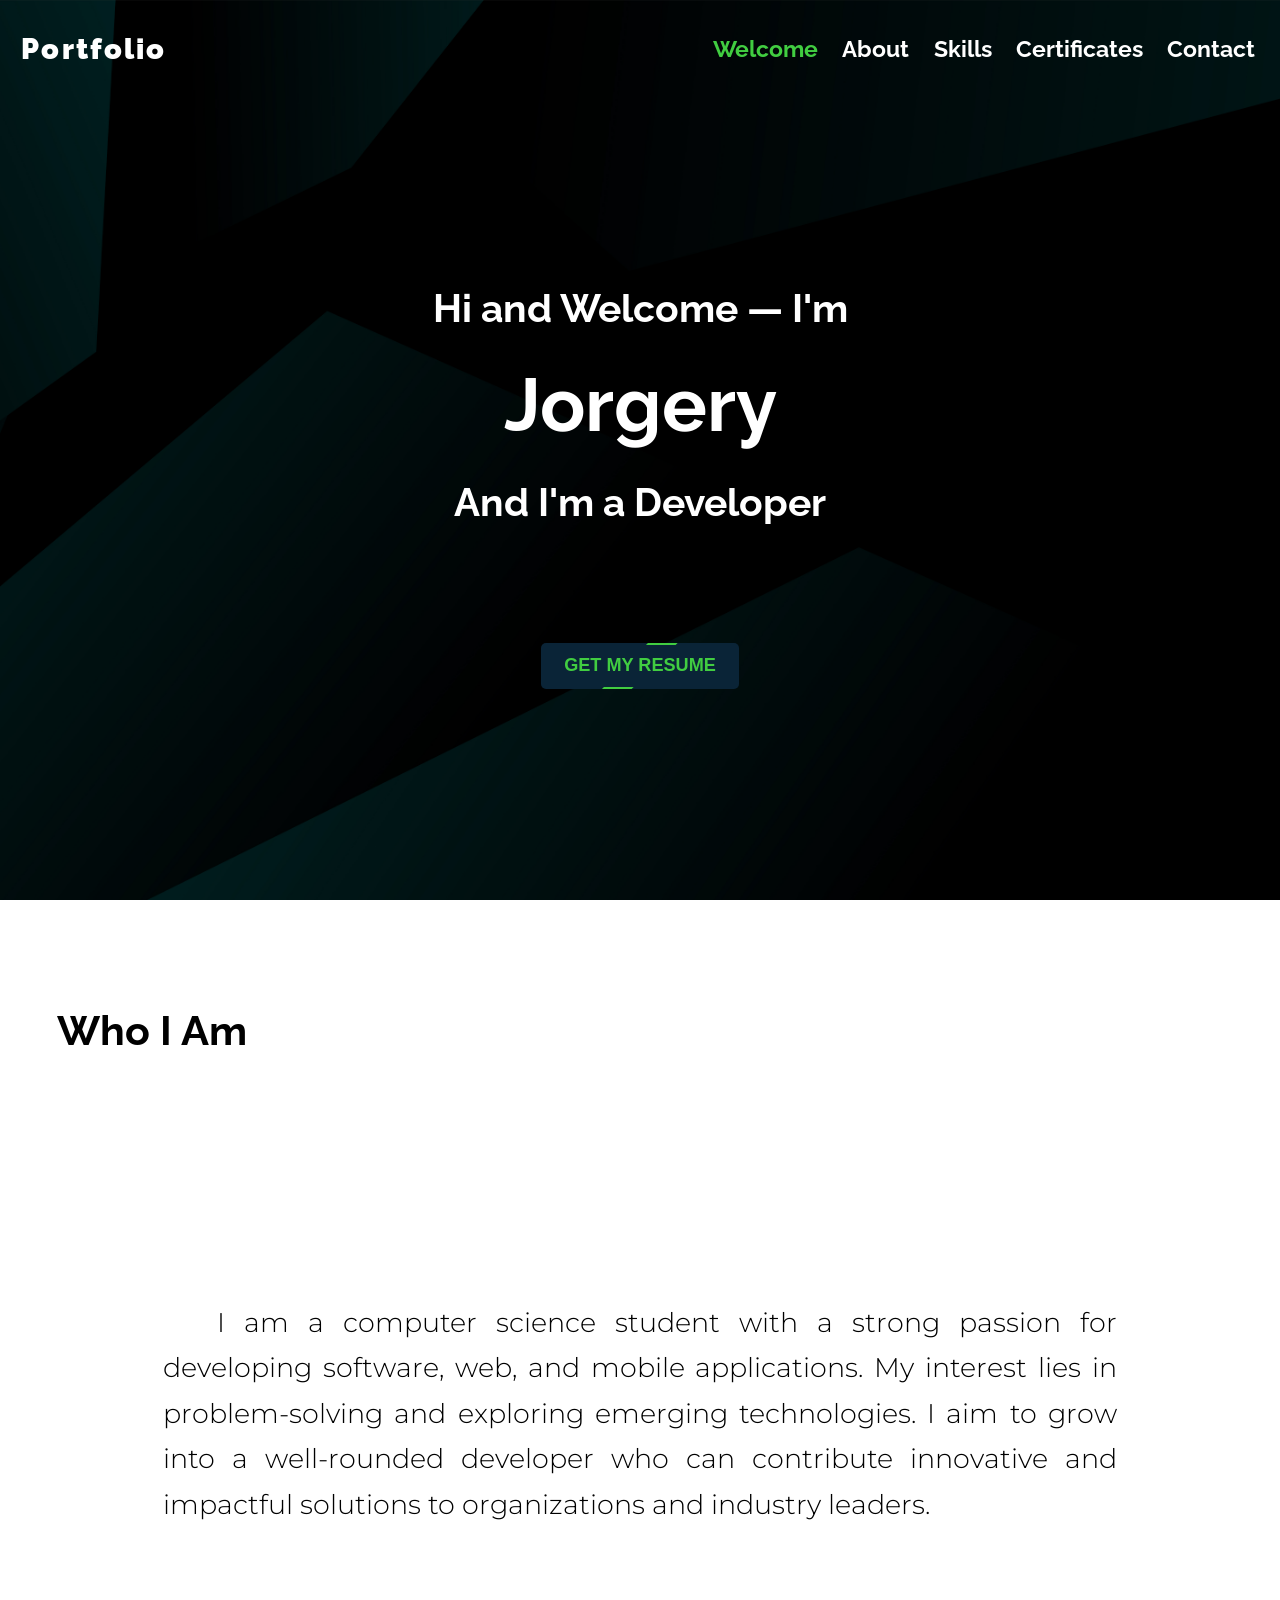
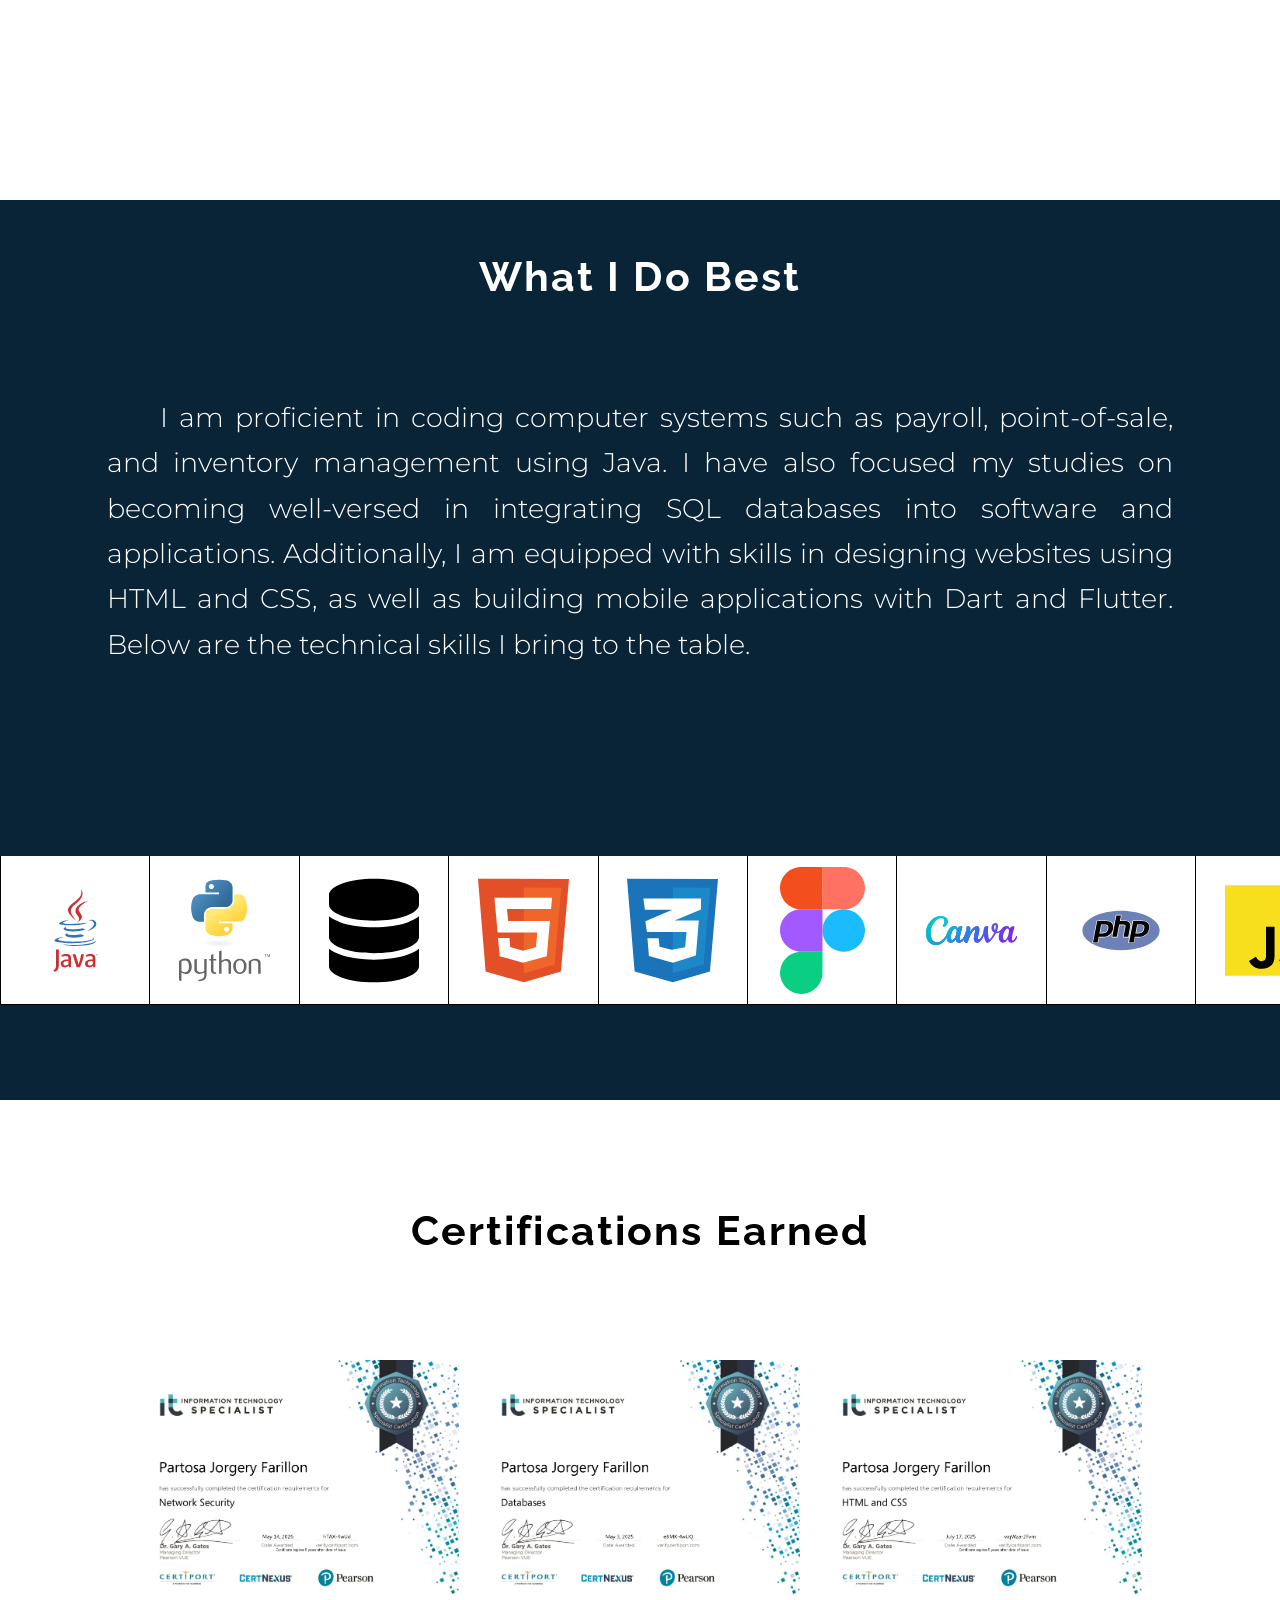
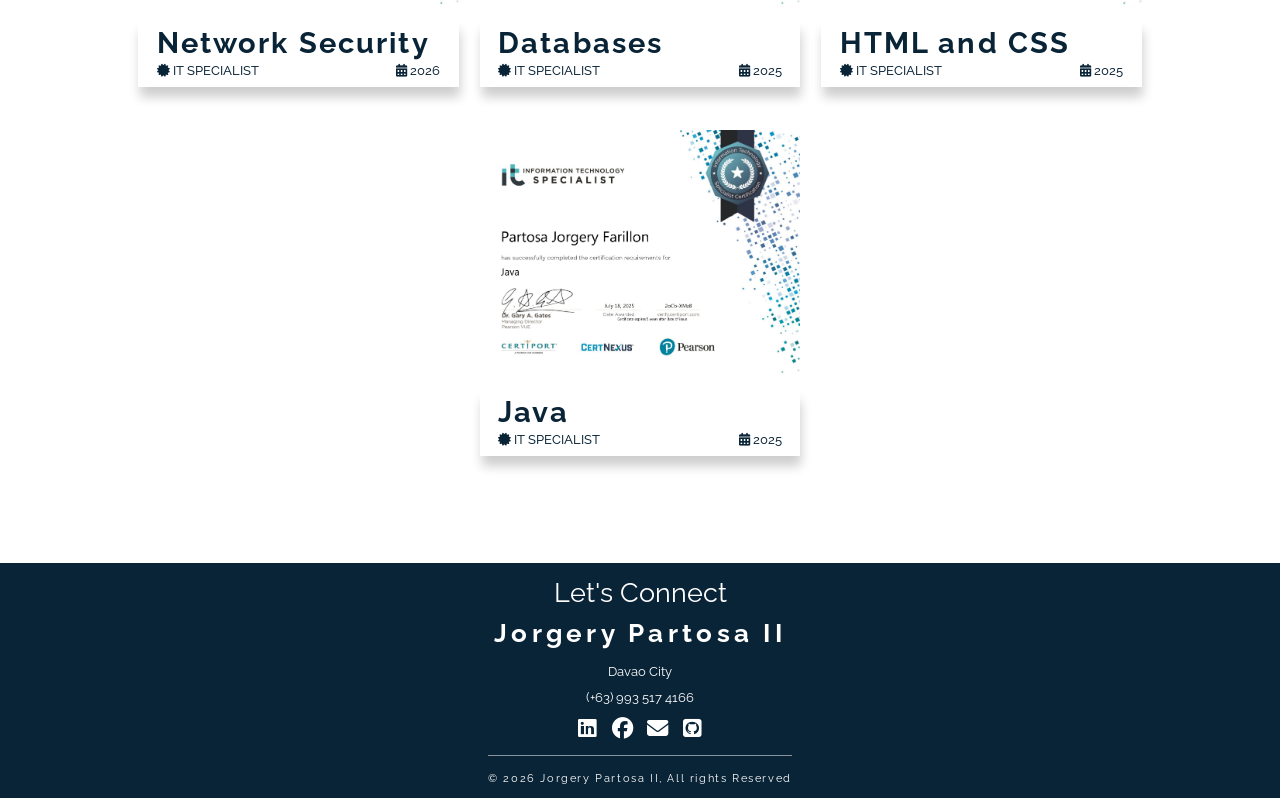
==== commit 5ba99d86: "initial commit: tentative" ====
--- a/index.html
+++ b/index.html
@@ -129,6 +129,17 @@
         <div class="certificates">
             <h1 id="title">Certifications Earned</h1>
             <div class="certificate-container">
+                
+                <article class="certificate-card">
+                    <img src="images/certiport-network-security.jpg" alt="IT Specialist - HTML and CSS" class="certificate-image">
+                    <div class="card-description">
+                        <h1>Network Security</h1>
+                        <div class="subheader">
+                            <h5><span><i class="fa-solid fa-certificate"></i></span> IT SPECIALIST</h5>
+                            <h5><span><i class="fa-solid fa-calendar-days"></i></span> 2026</h5>
+                        </div>
+                    </div>
+                </article>
                 <article class="certificate-card">
                     <img src="images/certiport-databases.jpg" alt="IT Specialist - Databases" class="certificate-image">
                     <div class="card-description">
@@ -139,7 +150,7 @@
                         </div>
                     </div>
                 </article>
-                <article class="certificate-card missing">
+                <article class="certificate-card">
                     <img src="images/certiport-html-and-css.jpg" alt="IT Specialist - HTML and CSS" class="certificate-image">
                     <div class="card-description">
                         <h1>HTML and CSS</h1>
@@ -149,7 +160,7 @@
                         </div>
                     </div>
                 </article>
-                <article class="certificate-card missing">
+                <article class="certificate-card">
                     <img src="images/certiport-java.jpg" alt="IT Specialist - HTML and CSS" class="certificate-image">
                     <div class="card-description">
                         <h1>Java</h1>
@@ -159,7 +170,6 @@
                         </div>
                     </div>
                 </article>
-
             </div>
         </div>
       </section>
@@ -171,15 +181,15 @@
                 <h1>Let's Connect</h1>
                 <h3>Jorgery Partosa II</h3>
                 <h5>Davao City</h5>
-                <h5>(+63)993 517 4166</h5>
+                <h5>(+63) 993 517 4166</h5>
                 <div class="social-icons">
                     <a href="https://www.linkedin.com/in/jorgery-partosa-ii-153b92363/" class="social-tile" target="_blank"><i class="fa-brands fa-linkedin"></i></a>
                     <a href="https://www.facebook.com/jorg.partosa" class="social-tile" target="_blank"><i class="fa-brands fa-facebook"></i></a>
-                    <a href="mailto:p.jorg.0721@gmail.com" class="social-tile"><i class="fa-solid fa-envelope"></i></a>
+                    <a href="mailto:jorgerypartosa.ii@gmail.com" class="social-tile"><i class="fa-solid fa-envelope"></i></a>
                     <a href="https://github.com/j-partosa-UM" class="social-tile" target="_blank"><i class="fa-brands fa-square-github"></i></a>
                 </div>
                 <div class="copyright">
-                    <p>© 2025 Jorgery Partosa II, All rights Reserved</p>
+                    <p>© 2026 Jorgery Partosa II, All rights Reserved</p>
                 </div>
             </div>
         </footer>
--- a/style.css
+++ b/style.css
@@ -206,12 +206,12 @@
 .about-content h1 {
     font-size: 3.8rem;
     font-weight: 700;
-    margin: 5rem 0 3rem;
+    margin: 5rem 0 2.5rem;
 }
 
 .about-content p {
     font-family: 'montserrat', sans-serif;
-    font-size: 3.5rem;
+    font-size: 2.5rem;
     font-weight: 300;
     text-align: justify;
     text-indent: 2em;
@@ -221,7 +221,7 @@
 
 .skills {
     width: 100%;
-    height: 100vh;
+    min-height: 100vh;
     background: #0a2437;
     color: white;
     display: flex;
@@ -235,12 +235,11 @@
     font-size: 3.8rem;
     font-weight: 700;
     letter-spacing: 0.2rem;
-    margin-top: 8rem;
 }
 
 .skills p {
     font-family: 'montserrat', sans-serif;
-    font-size: 3.5rem;
+    font-size: 2.5rem;
     font-weight: 300;
     text-align: justify;
     text-indent: 2em;
@@ -251,13 +250,14 @@
 .skill-container {
     width: 100%;
     display: flex;
-    overflow-x: hidden;    
+    overflow: hidden;
+    flex-shrink: 0;    
     white-space: nowrap;
     margin: auto 0;
 }
 
 .skill-slider {
-    display: inline-block;
+    display: flex;
     animation: slide 20s linear infinite;
     background-color: white;
 }
@@ -271,6 +271,7 @@
     height: 14rem;
     padding: 1rem 2.7rem;
     border-left: 1px solid #000;
+    border-bottom: 1px solid #000;
 }
 
 @keyframes slide {
@@ -304,15 +305,17 @@
 }
 
 .certificate-container {
-    display: grid;
-    grid-template-columns: repeat(3, 1fr);
+    width: 100%;
+    display: flex;
+    flex-wrap: wrap;
+    justify-content: center;
     gap: 4rem 10rem;
     margin: 5rem 0;
     align-items: start;
 }
 
 .certificate-card {
-    width: 45rem;
+    width: min(45rem, 100%);
     height: auto;
 }
 
@@ -506,11 +509,11 @@
     }
 
     .certificate-container {
-        grid-template-columns: 1fr;
+        gap: 4rem 2rem;
     }
 
     .certificate-card {
-        width: 30rem;
+        width: min(30rem, 100%);
     }
 
 }
@@ -521,22 +524,21 @@
     }
 
     .about-content p {
-        font-size: 3rem;
+        font-size: 2rem;
         margin: auto 6rem;
     }
 
     .skills p {
-        font-size: 3rem;
+        font-size: 2rem;
         margin: auto 6rem;
     }
 
     .certificate-container {
-        grid-template-columns: repeat(2, 1fr);
         gap: 6rem 4rem;
     }
 
     .certificate-card {
-        width: 35rem;
+        width: min(35rem, 100%);
         height: auto;
     }
 } 
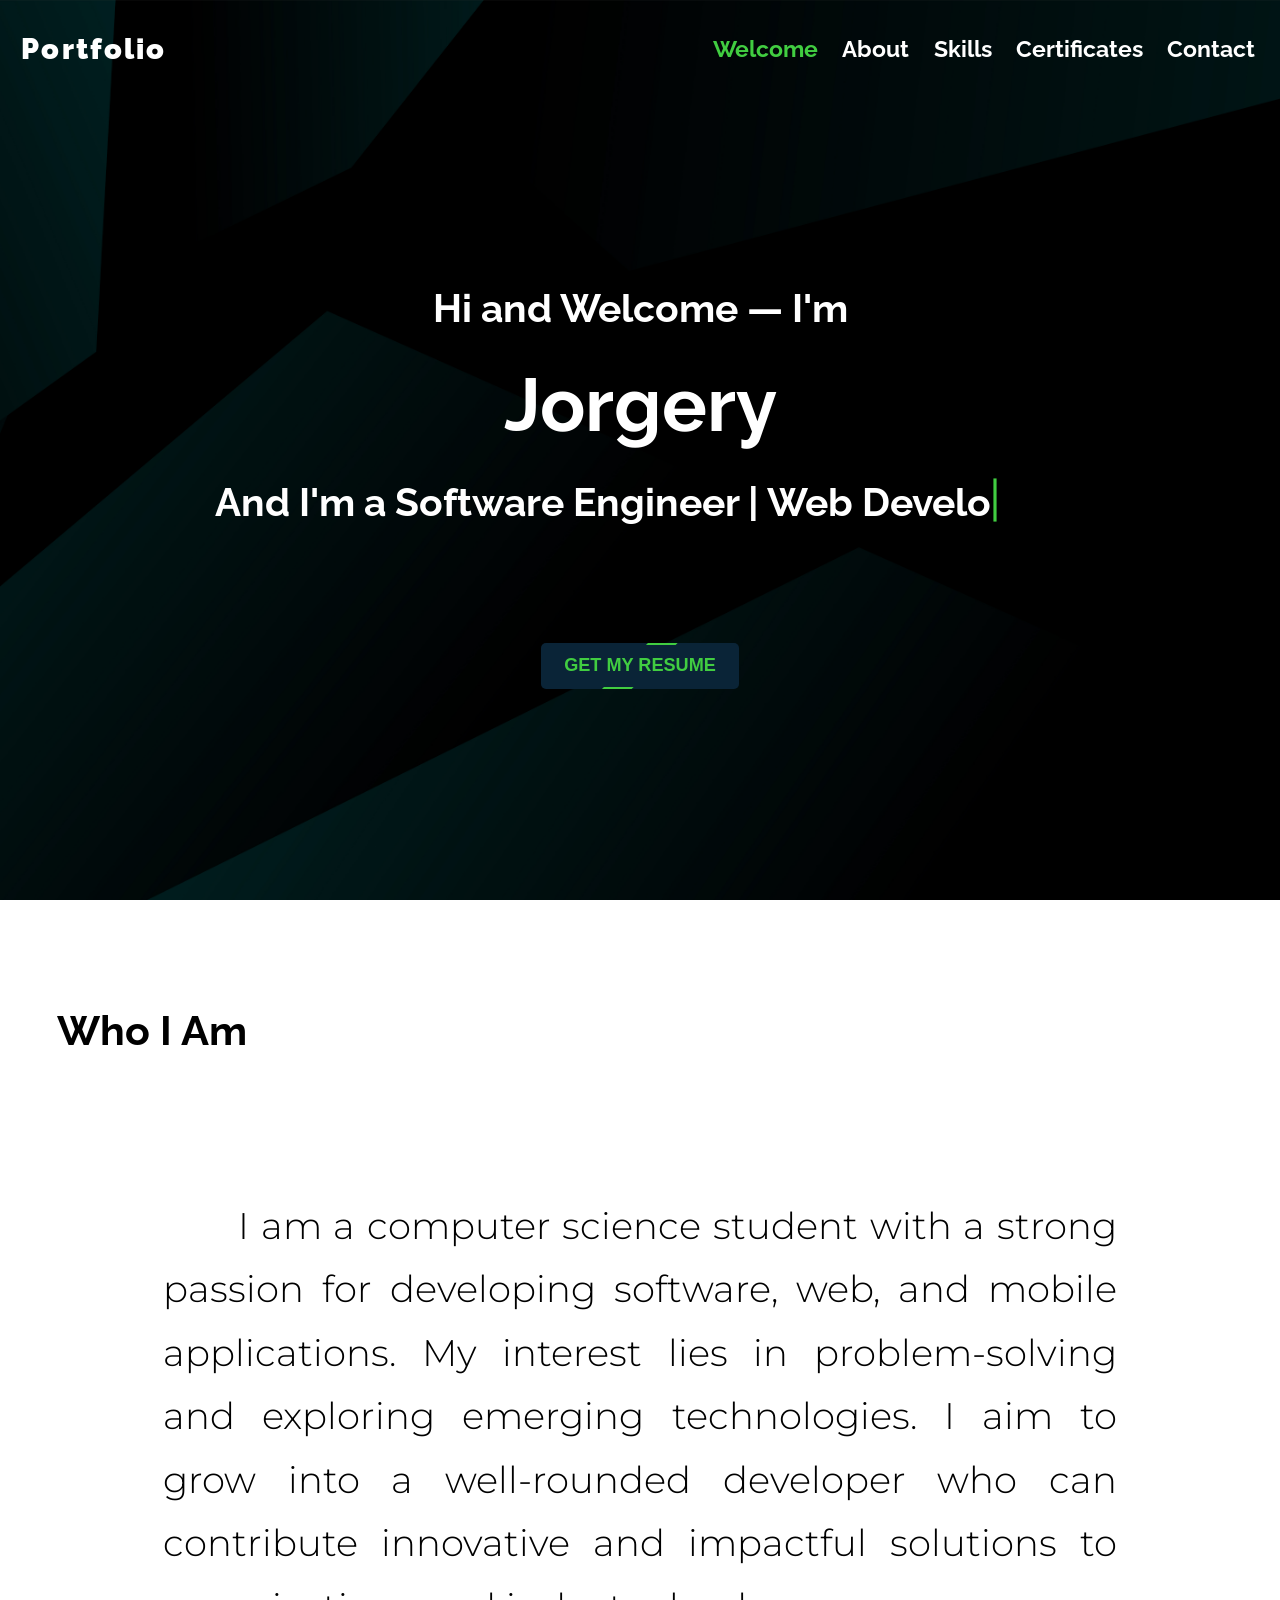
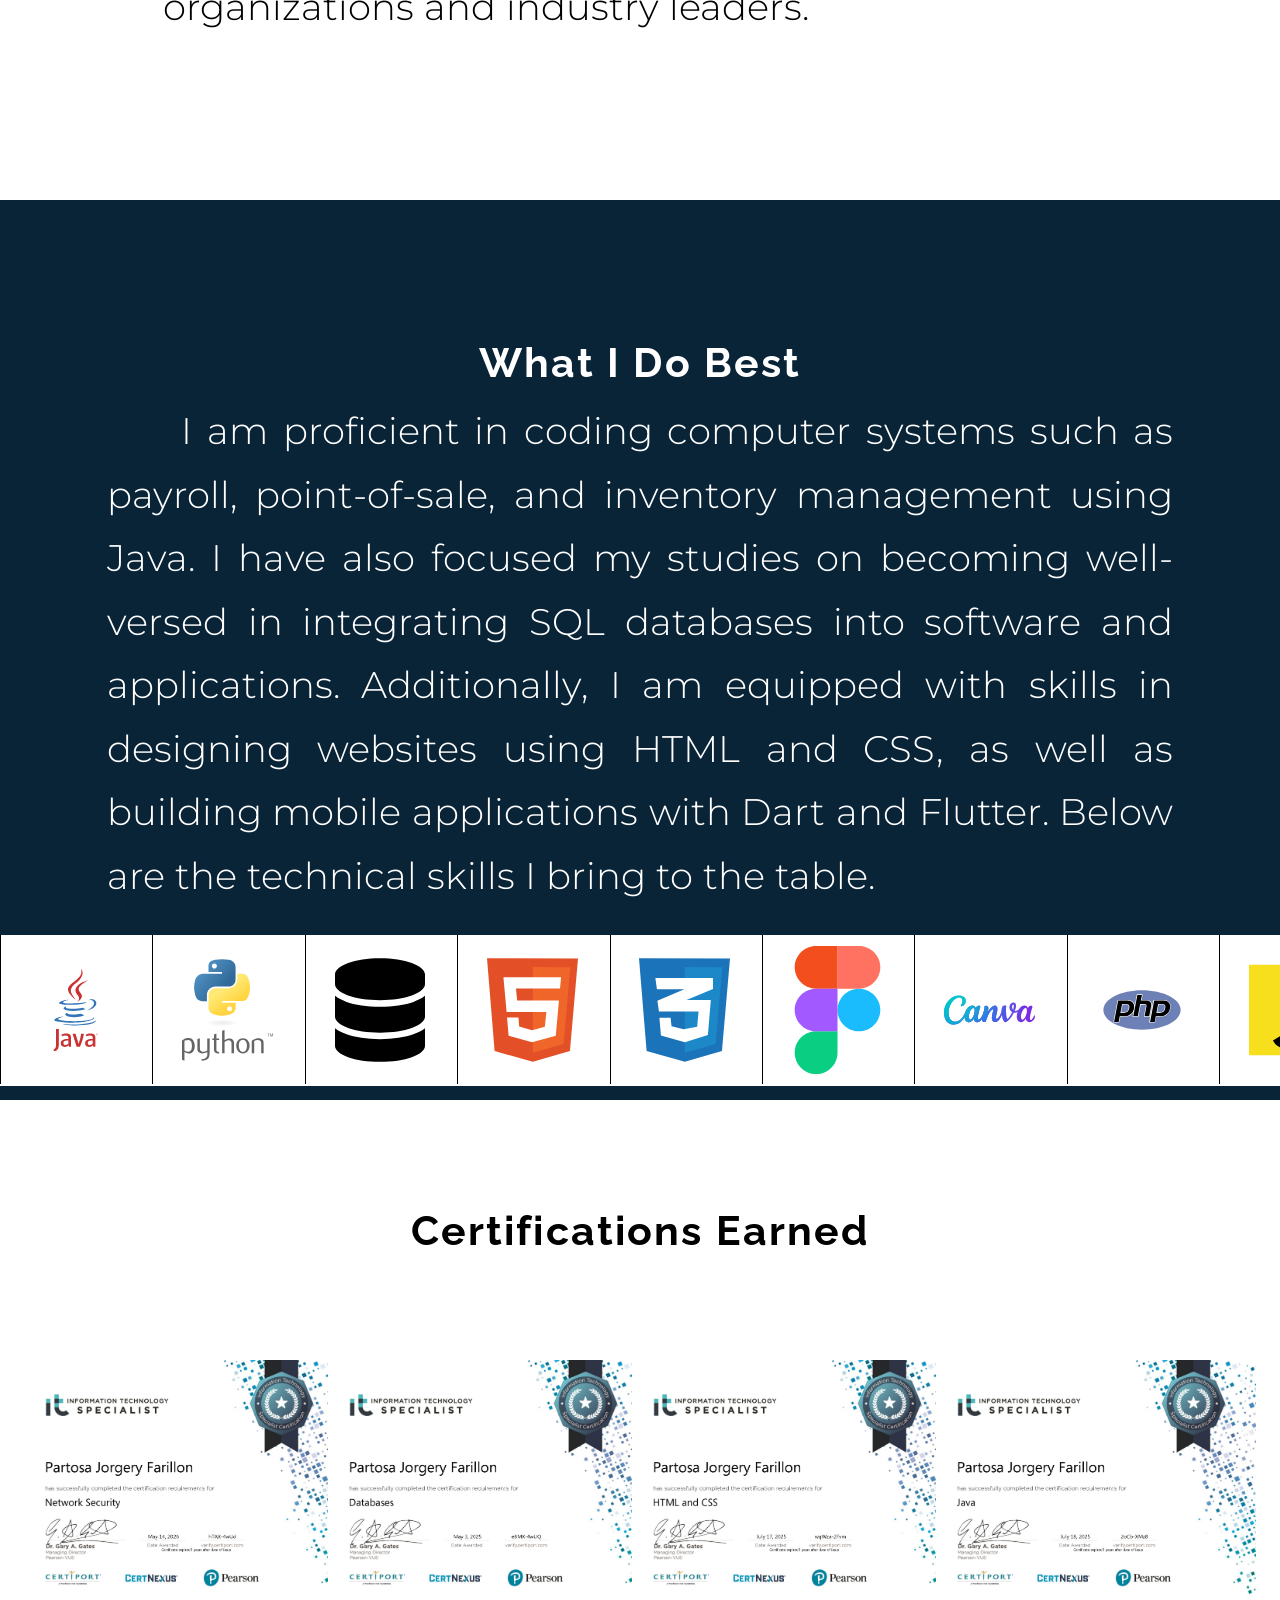
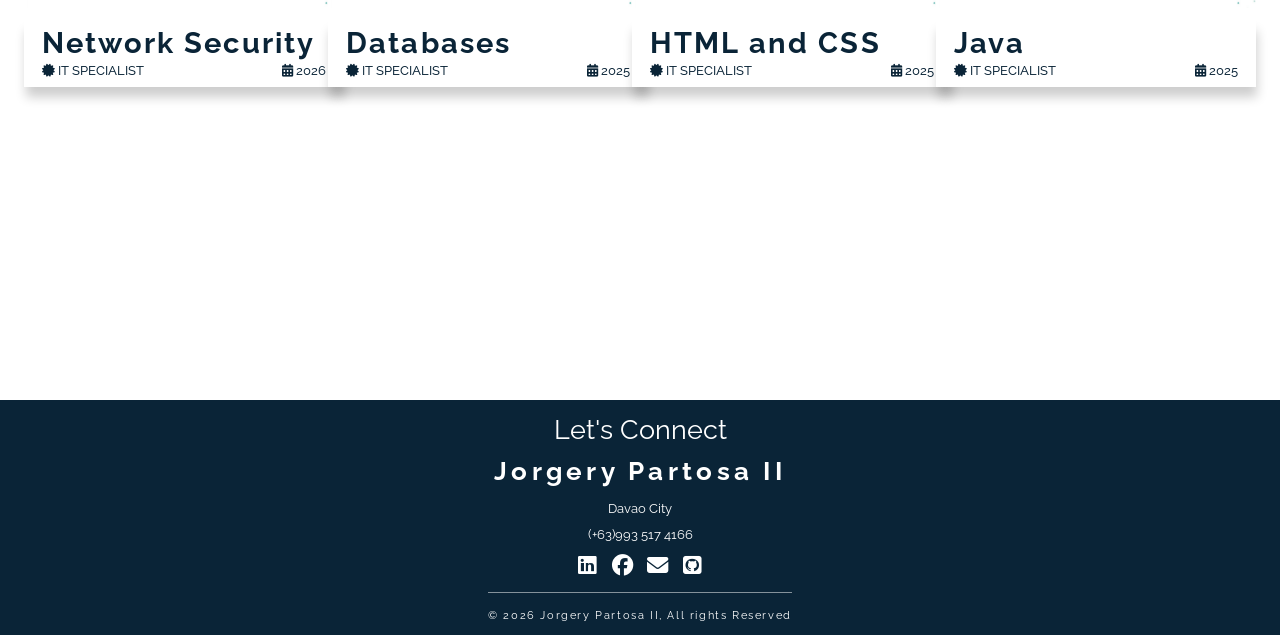
==== commit 5f4b2394: "Update: new cert added; add effect on hero section; other  bug fixes" ====
--- a/index.html
+++ b/index.html
@@ -1,200 +1,216 @@
 <!DOCTYPE html>
 <html lang="en">
+
 <head>
-    <meta charset="UTF-8">
-    <meta name="viewport" content="width=device-width, initial-scale=1.0">
-    <title>My Portfolio</title>
-    <link rel="stylesheet" href="style.css">
-    <link rel="stylesheet" href="https://cdnjs.cloudflare.com/ajax/libs/font-awesome/6.7.2/css/all.min.css">
-    <link href='https://unpkg.com/boxicons@2.1.4/css/boxicons.min.css' rel='stylesheet'>
+  <meta charset="UTF-8">
+  <meta name="viewport" content="width=device-width, initial-scale=1.0">
+  <title>My Portfolio</title>
+  <link rel="stylesheet" href="style.css">
+  <link rel="stylesheet" href="https://cdnjs.cloudflare.com/ajax/libs/font-awesome/6.7.2/css/all.min.css">
+  <link href='https://unpkg.com/boxicons@2.1.4/css/boxicons.min.css' rel='stylesheet'>
 </head>
+
 <body>
-    
-    <!-- header -->
-     <header>
-        <h1>Portfolio</h1>
-
-        <input type="checkbox" id="check">
-        <label for="check" class="icons">
-            <i class='bx bx-menu' id="menu-icon"></i>
-            <i class='bx bx-x' id="close-icon"></i>
-        </label>
-
-        <nav class="navbar">
-            <ul>
-                <li style="--i:0;"><a href="#home" class="active">Welcome</a></li>
-                <li style="--i:1;"><a href="#about">About</a></li>
-                <li style="--i:2;"><a href="#skills">Skills</a></li>
-                <li style="--i:3;"><a href="#certificates">Certificates</a></li>
-                <li style="--i:4;"><a href="#contact">Contact</a></li>
-            </ul>
-        </nav>
-     </header>
-
-     <!-- Home -->
-      <section id="home">
-        <div class="home">
-            <div class="home-content">
-                <h3>Hi and Welcome — I'm</h3>
-                <h1>Jorgery</h1>
-                <h3>And I'm a Developer</h3>
-                <button class="btn" onclick="window.open('docs/resume.pdf', '_blank')">
-                    <div class="in">GET MY RESUME</div>
-                </button>
-            </div>
-        </div>
-      </section>
-      
-      <script type="text/javascript">
-        window.addEventListener("scroll", function() {
-            var header = document.querySelector("header");
-            var labels = document.querySelector("label")
-            header.classList.toggle("sticky", window.scrollY > 0);
-            labels.classList.toggle("sticky", window.scrollY > 0);
-        });
-      </script>
-
-    <!-- About -->
-     <section id="about">
-        <div class="about">          
-            <div class="about-content">
-                <h1>Who I Am</h1>  
-                <p>I am a computer science student with a strong passion for developing software, web, and mobile applications. My interest lies in problem-solving and exploring emerging technologies. I aim to grow into a well-rounded developer who can contribute innovative and impactful solutions to organizations and industry leaders.</p>
-            </div>
-        </div>
-     </section>
-
-     <!-- Skills -->
-      <section id="skills">
-        <div class="skills">
-            <h1>What I Do Best</h1>
-            <p>I am proficient in coding computer systems such as payroll, point-of-sale, and inventory management using Java. I have also focused my studies on becoming well-versed in integrating SQL databases into software and applications. Additionally, I am equipped with skills in designing websites using HTML and CSS, as well as building mobile applications with Dart and Flutter. Below are the technical skills I bring to the table.</p>
-            <div class="skill-container">
-                <div class="skill-slider">
-                    <img src="icons/java.svg" alt="java" class="skill-icon">
-                    <img src="icons/python-4.svg" alt="python" class="skill-icon">
-                    <img src="icons/database.svg" alt="sql">
-                    <img src="icons/html-1.svg" alt="html" class="skill-icon">
-                    <img src="icons/css-3.svg" alt="css" class="skill-icon">
-                    <img src="icons/figma-icon.svg" alt="figma">
-                    <img src="icons/canva-wordmark.svg" alt="">
-                    <img src="icons/php-6.svg" alt="php">
-                    <img src="icons/javascript-1.svg" alt="javascript" class="skill-icon">
-                    <img src="icons/dart.svg" alt="dart" class="skill-icon">
-                    <img src="icons/flutter.svg" alt="fllutter" class="skill-icon">
-                    <img src="icons/firebase-1.svg" alt="firebase" class="skill-icon">
-                    <img src="icons/git-icon.svg" alt="git">
-                    <img src="icons/github-icon.svg" alt="github">
-                </div>
-                <div class="skill-slider">                    
-                </div>
-                <div class="skill-slider">
-                    <img src="icons/java.svg" alt="java" class="skill-icon">
-                    <img src="icons/python-4.svg" alt="python" class="skill-icon">
-                    <img src="icons/database.svg" alt="sql">
-                    <img src="icons/html-1.svg" alt="html" class="skill-icon">
-                    <img src="icons/css-3.svg" alt="css" class="skill-icon">
-                    <img src="icons/figma-icon.svg" alt="figma">
-                    <img src="icons/canva-wordmark.svg" alt="">
-                    <img src="icons/php-6.svg" alt="php">
-                    <img src="icons/javascript-1.svg" alt="javascript" class="skill-icon">
-                    <img src="icons/dart.svg" alt="dart" class="skill-icon">
-                    <img src="icons/flutter.svg" alt="fllutter" class="skill-icon">
-                    <img src="icons/firebase-1.svg" alt="firebase" class="skill-icon">
-                    <img src="icons/git-icon.svg" alt="git">
-                    <img src="icons/github-icon.svg" alt="github">
-                </div>
-                <div class="skill-slider">
-                    <img src="icons/java.svg" alt="java" class="skill-icon">
-                    <img src="icons/python-4.svg" alt="python" class="skill-icon">
-                    <img src="icons/database.svg" alt="sql">
-                    <img src="icons/html-1.svg" alt="html" class="skill-icon">
-                    <img src="icons/css-3.svg" alt="css" class="skill-icon">
-                    <img src="icons/figma-icon.svg" alt="figma">
-                    <img src="icons/canva-wordmark.svg" alt="">
-                    <img src="icons/php-6.svg" alt="php">
-                    <img src="icons/javascript-1.svg" alt="javascript" class="skill-icon">
-                    <img src="icons/dart.svg" alt="dart" class="skill-icon">
-                    <img src="icons/flutter.svg" alt="fllutter" class="skill-icon">
-                    <img src="icons/firebase-1.svg" alt="firebase" class="skill-icon">
-                    <img src="icons/git-icon.svg" alt="git">
-                    <img src="icons/github-icon.svg" alt="github">
-                </div>
-            </div>
-        </div>
-      </section>
-
-     <!-- Certifications -->
-      <section id="certificates">
-        <div class="certificates">
-            <h1 id="title">Certifications Earned</h1>
-            <div class="certificate-container">
-                
-                <article class="certificate-card">
-                    <img src="images/certiport-network-security.jpg" alt="IT Specialist - HTML and CSS" class="certificate-image">
-                    <div class="card-description">
-                        <h1>Network Security</h1>
-                        <div class="subheader">
-                            <h5><span><i class="fa-solid fa-certificate"></i></span> IT SPECIALIST</h5>
-                            <h5><span><i class="fa-solid fa-calendar-days"></i></span> 2026</h5>
-                        </div>
-                    </div>
-                </article>
-                <article class="certificate-card">
-                    <img src="images/certiport-databases.jpg" alt="IT Specialist - Databases" class="certificate-image">
-                    <div class="card-description">
-                        <h1>Databases</h1>
-                        <div class="subheader">
-                            <h5><span><i class="fa-solid fa-certificate"></i></span> IT SPECIALIST</h5>
-                            <h5><span><i class="fa-solid fa-calendar-days"></i></span> 2025</h5>
-                        </div>
-                    </div>
-                </article>
-                <article class="certificate-card">
-                    <img src="images/certiport-html-and-css.jpg" alt="IT Specialist - HTML and CSS" class="certificate-image">
-                    <div class="card-description">
-                        <h1>HTML and CSS</h1>
-                        <div class="subheader">
-                            <h5><span><i class="fa-solid fa-certificate"></i></span> IT SPECIALIST</h5>
-                            <h5><span><i class="fa-solid fa-calendar-days"></i></span> 2025</h5>
-                        </div>
-                    </div>
-                </article>
-                <article class="certificate-card">
-                    <img src="images/certiport-java.jpg" alt="IT Specialist - HTML and CSS" class="certificate-image">
-                    <div class="card-description">
-                        <h1>Java</h1>
-                        <div class="subheader">
-                            <h5><span><i class="fa-solid fa-certificate"></i></span> IT SPECIALIST</h5>
-                            <h5><span><i class="fa-solid fa-calendar-days"></i></span> 2025</h5>
-                        </div>
-                    </div>
-                </article>
-            </div>
-        </div>
-      </section>
-
-     <!-- Contact -->
-      <section id="contact">
-        <footer>
-            <div class="contact">
-                <h1>Let's Connect</h1>
-                <h3>Jorgery Partosa II</h3>
-                <h5>Davao City</h5>
-                <h5>(+63) 993 517 4166</h5>
-                <div class="social-icons">
-                    <a href="https://www.linkedin.com/in/jorgery-partosa-ii-153b92363/" class="social-tile" target="_blank"><i class="fa-brands fa-linkedin"></i></a>
-                    <a href="https://www.facebook.com/jorg.partosa" class="social-tile" target="_blank"><i class="fa-brands fa-facebook"></i></a>
-                    <a href="mailto:jorgerypartosa.ii@gmail.com" class="social-tile"><i class="fa-solid fa-envelope"></i></a>
-                    <a href="https://github.com/j-partosa-UM" class="social-tile" target="_blank"><i class="fa-brands fa-square-github"></i></a>
-                </div>
-                <div class="copyright">
-                    <p>© 2026 Jorgery Partosa II, All rights Reserved</p>
-                </div>
-            </div>
-        </footer>
-      </section>
-
-      <script src="script.js"></script>
+
+  <!-- header -->
+  <header>
+    <h1>Portfolio</h1>
+
+    <input type="checkbox" id="check">
+    <label for="check" class="icons">
+      <i class='bx bx-menu' id="menu-icon"></i>
+      <i class='bx bx-x' id="close-icon"></i>
+    </label>
+
+    <nav class="navbar">
+      <ul>
+        <li style="--i:0;"><a href="#home" class="active">Welcome</a></li>
+        <li style="--i:1;"><a href="#about">About</a></li>
+        <li style="--i:2;"><a href="#skills">Skills</a></li>
+        <li style="--i:3;"><a href="#certificates">Certificates</a></li>
+        <li style="--i:4;"><a href="#contact">Contact</a></li>
+      </ul>
+    </nav>
+  </header>
+
+  <!-- Home -->
+  <section id="home">
+    <div class="home">
+      <div class="home-content">
+        <h3>Hi and Welcome — I'm</h3>
+        <h1>Jorgery</h1>
+        <h3>And I'm a
+          <span class="typed">
+            <span class="typed-ghost" aria-hidden="true">Software Engineer | Web Developer</span>
+            <span class="typed-text" id="typed-role">Software Engineer | Web Developer</span>
+          </span>
+        </h3>
+        <button class="btn" onclick="window.open('docs/resume.pdf', '_blank')">
+          <div class="in">GET MY RESUME</div>
+        </button>
+      </div>
+    </div>
+  </section>
+
+  <script type="text/javascript">
+    window.addEventListener("scroll", function () {
+      var header = document.querySelector("header");
+      var labels = document.querySelector("label")
+      header.classList.toggle("sticky", window.scrollY > 0);
+      labels.classList.toggle("sticky", window.scrollY > 0);
+    });
+  </script>
+
+  <!-- About -->
+  <section id="about">
+    <div class="about">
+      <div class="about-content">
+        <h1>Who I Am</h1>
+        <p>I am a computer science student with a strong passion for developing software, web, and mobile applications.
+          My interest lies in problem-solving and exploring emerging technologies. I aim to grow into a well-rounded
+          developer who can contribute innovative and impactful solutions to organizations and industry leaders.</p>
+      </div>
+    </div>
+  </section>
+
+  <!-- Skills -->
+  <section id="skills">
+    <div class="skills">
+      <h1>What I Do Best</h1>
+      <p>I am proficient in coding computer systems such as payroll, point-of-sale, and inventory management using Java.
+        I have also focused my studies on becoming well-versed in integrating SQL databases into software and
+        applications. Additionally, I am equipped with skills in designing websites using HTML and CSS, as well as
+        building mobile applications with Dart and Flutter. Below are the technical skills I bring to the table.</p>
+      <div class="skill-container">
+        <div class="skill-slider">
+          <img src="icons/java.svg" alt="java" class="skill-icon">
+          <img src="icons/python-4.svg" alt="python" class="skill-icon">
+          <img src="icons/database.svg" alt="sql">
+          <img src="icons/html-1.svg" alt="html" class="skill-icon">
+          <img src="icons/css-3.svg" alt="css" class="skill-icon">
+          <img src="icons/figma-icon.svg" alt="figma">
+          <img src="icons/canva-wordmark.svg" alt="">
+          <img src="icons/php-6.svg" alt="php">
+          <img src="icons/javascript-1.svg" alt="javascript" class="skill-icon">
+          <img src="icons/dart.svg" alt="dart" class="skill-icon">
+          <img src="icons/flutter.svg" alt="fllutter" class="skill-icon">
+          <img src="icons/firebase-1.svg" alt="firebase" class="skill-icon">
+          <img src="icons/git-icon.svg" alt="git">
+          <img src="icons/github-icon.svg" alt="github">
+        </div>
+        <div class="skill-slider">
+        </div>
+        <div class="skill-slider">
+          <img src="icons/java.svg" alt="java" class="skill-icon">
+          <img src="icons/python-4.svg" alt="python" class="skill-icon">
+          <img src="icons/database.svg" alt="sql">
+          <img src="icons/html-1.svg" alt="html" class="skill-icon">
+          <img src="icons/css-3.svg" alt="css" class="skill-icon">
+          <img src="icons/figma-icon.svg" alt="figma">
+          <img src="icons/canva-wordmark.svg" alt="">
+          <img src="icons/php-6.svg" alt="php">
+          <img src="icons/javascript-1.svg" alt="javascript" class="skill-icon">
+          <img src="icons/dart.svg" alt="dart" class="skill-icon">
+          <img src="icons/flutter.svg" alt="fllutter" class="skill-icon">
+          <img src="icons/firebase-1.svg" alt="firebase" class="skill-icon">
+          <img src="icons/git-icon.svg" alt="git">
+          <img src="icons/github-icon.svg" alt="github">
+        </div>
+        <div class="skill-slider">
+          <img src="icons/java.svg" alt="java" class="skill-icon">
+          <img src="icons/python-4.svg" alt="python" class="skill-icon">
+          <img src="icons/database.svg" alt="sql">
+          <img src="icons/html-1.svg" alt="html" class="skill-icon">
+          <img src="icons/css-3.svg" alt="css" class="skill-icon">
+          <img src="icons/figma-icon.svg" alt="figma">
+          <img src="icons/canva-wordmark.svg" alt="">
+          <img src="icons/php-6.svg" alt="php">
+          <img src="icons/javascript-1.svg" alt="javascript" class="skill-icon">
+          <img src="icons/dart.svg" alt="dart" class="skill-icon">
+          <img src="icons/flutter.svg" alt="fllutter" class="skill-icon">
+          <img src="icons/firebase-1.svg" alt="firebase" class="skill-icon">
+          <img src="icons/git-icon.svg" alt="git">
+          <img src="icons/github-icon.svg" alt="github">
+        </div>
+      </div>
+    </div>
+  </section>
+
+  <!-- Certifications -->
+  <section id="certificates">
+    <div class="certificates">
+      <h1 id="title">Certifications Earned</h1>
+      <div class="certificate-container">
+        <article class="certificate-card">
+          <img src="images/certiport-network-security.jpg" alt="IT Specialist - Network Security" class="certificate-image">
+          <div class="card-description">
+            <h1>Network Security</h1>
+            <div class="subheader">
+              <h5><span><i class="fa-solid fa-certificate"></i></span> IT SPECIALIST</h5>
+              <h5><span><i class="fa-solid fa-calendar-days"></i></span> 2026</h5>
+            </div>
+          </div>
+        </article>
+        <article class="certificate-card">
+          <img src="images/certiport-databases.jpg" alt="IT Specialist - Databases" class="certificate-image">
+          <div class="card-description">
+            <h1>Databases</h1>
+            <div class="subheader">
+              <h5><span><i class="fa-solid fa-certificate"></i></span> IT SPECIALIST</h5>
+              <h5><span><i class="fa-solid fa-calendar-days"></i></span> 2025</h5>
+            </div>
+          </div>
+        </article>
+        <article class="certificate-card">
+          <img src="images/certiport-html-and-css.jpg" alt="IT Specialist - HTML and CSS" class="certificate-image">
+          <div class="card-description">
+            <h1>HTML and CSS</h1>
+            <div class="subheader">
+              <h5><span><i class="fa-solid fa-certificate"></i></span> IT SPECIALIST</h5>
+              <h5><span><i class="fa-solid fa-calendar-days"></i></span> 2025</h5>
+            </div>
+          </div>
+        </article>
+        <article class="certificate-card">
+          <img src="images/certiport-java.jpg" alt="IT Specialist - HTML and CSS" class="certificate-image">
+          <div class="card-description">
+            <h1>Java</h1>
+            <div class="subheader">
+              <h5><span><i class="fa-solid fa-certificate"></i></span> IT SPECIALIST</h5>
+              <h5><span><i class="fa-solid fa-calendar-days"></i></span> 2025</h5>
+            </div>
+          </div>
+        </article>
+
+      </div>
+    </div>
+  </section>
+
+  <!-- Contact -->
+  <section id="contact">
+    <footer>
+      <div class="contact">
+        <h1>Let's Connect</h1>
+        <h3>Jorgery Partosa II</h3>
+        <h5>Davao City</h5>
+        <h5>(+63)993 517 4166</h5>
+        <div class="social-icons">
+          <a href="https://www.linkedin.com/in/jorgery-partosa-ii-153b92363/" class="social-tile" target="_blank"><i
+              class="fa-brands fa-linkedin"></i></a>
+          <a href="https://www.facebook.com/jorg.partosa" class="social-tile" target="_blank"><i
+              class="fa-brands fa-facebook"></i></a>
+          <a href="mailto:jorgerypartosa.ii@gmail.com" class="social-tile"><i class="fa-solid fa-envelope"></i></a>
+          <a href="https://github.com/j-partosa-UM" class="social-tile" target="_blank"><i
+              class="fa-brands fa-square-github"></i></a>
+        </div>
+        <div class="copyright">
+          <p>© 2026 Jorgery Partosa II, All rights Reserved</p>
+        </div>
+      </div>
+    </footer>
+  </section>
+
+  <script src="script.js"></script>
 </body>
+
 </html>
--- a/style.css
+++ b/style.css
@@ -4,6 +4,11 @@
     margin: 0;
     padding: 0;    
     box-sizing: border-box;
+}
+
+html,
+body {
+    overflow-x: hidden;
 }
 
 html {
@@ -119,6 +124,40 @@
 
 .home-content h3 {
     font-size: 3.7rem;
+}
+
+.typed {
+    position: relative;
+    display: inline-block;
+    text-align: left;
+}
+
+.typed-ghost {
+    visibility: hidden;
+    padding-right: 0.3em;
+}
+
+.typed-text {
+    position: absolute;
+    top: 0;
+    left: 0;
+    width: 100%;
+}
+
+.typed-text::after {
+    content: '';
+    display: inline-block;
+    width: 0;
+    height: 1em;
+    vertical-align: -0.1em;
+    box-shadow: 0 0 0 0.04em #41cd41;
+    position: relative;
+    left: 0.12em;      
+    animation: blink 0.8s step-end infinite;
+}
+
+@keyframes blink {
+    50% { opacity: 0; }
 }
 
 .home-content h1 {
@@ -206,12 +245,12 @@
 .about-content h1 {
     font-size: 3.8rem;
     font-weight: 700;
-    margin: 5rem 0 2.5rem;
+    margin: 5rem 0 3rem;
 }
 
 .about-content p {
     font-family: 'montserrat', sans-serif;
-    font-size: 2.5rem;
+    font-size: 3.5rem;
     font-weight: 300;
     text-align: justify;
     text-indent: 2em;
@@ -221,7 +260,7 @@
 
 .skills {
     width: 100%;
-    min-height: 100vh;
+    height: 100vh;
     background: #0a2437;
     color: white;
     display: flex;
@@ -235,11 +274,12 @@
     font-size: 3.8rem;
     font-weight: 700;
     letter-spacing: 0.2rem;
+    margin-top: 8rem;
 }
 
 .skills p {
     font-family: 'montserrat', sans-serif;
-    font-size: 2.5rem;
+    font-size: 3.5rem;
     font-weight: 300;
     text-align: justify;
     text-indent: 2em;
@@ -250,14 +290,13 @@
 .skill-container {
     width: 100%;
     display: flex;
-    overflow: hidden;
-    flex-shrink: 0;    
+    overflow-x: hidden;    
     white-space: nowrap;
     margin: auto 0;
 }
 
 .skill-slider {
-    display: flex;
+    display: inline-block;
     animation: slide 20s linear infinite;
     background-color: white;
 }
@@ -271,7 +310,6 @@
     height: 14rem;
     padding: 1rem 2.7rem;
     border-left: 1px solid #000;
-    border-bottom: 1px solid #000;
 }
 
 @keyframes slide {
@@ -306,16 +344,19 @@
 
 .certificate-container {
     width: 100%;
-    display: flex;
-    flex-wrap: wrap;
-    justify-content: center;
-    gap: 4rem 10rem;
+    max-width: 180rem;
+    display: grid;
+    grid-template-columns: repeat(4, minmax(0, 1fr));
+    gap: 4rem;
+    justify-items: center;
+    padding: 0 4rem;
     margin: 5rem 0;
     align-items: start;
 }
 
 .certificate-card {
-    width: min(45rem, 100%);
+    width: 100%;
+    max-width: 45rem;
     height: auto;
 }
 
@@ -509,11 +550,12 @@
     }
 
     .certificate-container {
-        gap: 4rem 2rem;
+        grid-template-columns: minmax(0, 30rem);
+        justify-content: center;
     }
 
     .certificate-card {
-        width: min(30rem, 100%);
+        width: 30rem;
     }
 
 }
@@ -524,21 +566,22 @@
     }
 
     .about-content p {
-        font-size: 2rem;
+        font-size: 3rem;
         margin: auto 6rem;
     }
 
     .skills p {
-        font-size: 2rem;
+        font-size: 3rem;
         margin: auto 6rem;
     }
 
     .certificate-container {
+        grid-template-columns: repeat(2, minmax(0, 1fr));
         gap: 6rem 4rem;
     }
 
     .certificate-card {
-        width: min(35rem, 100%);
+        width: 35rem;
         height: auto;
     }
 } 
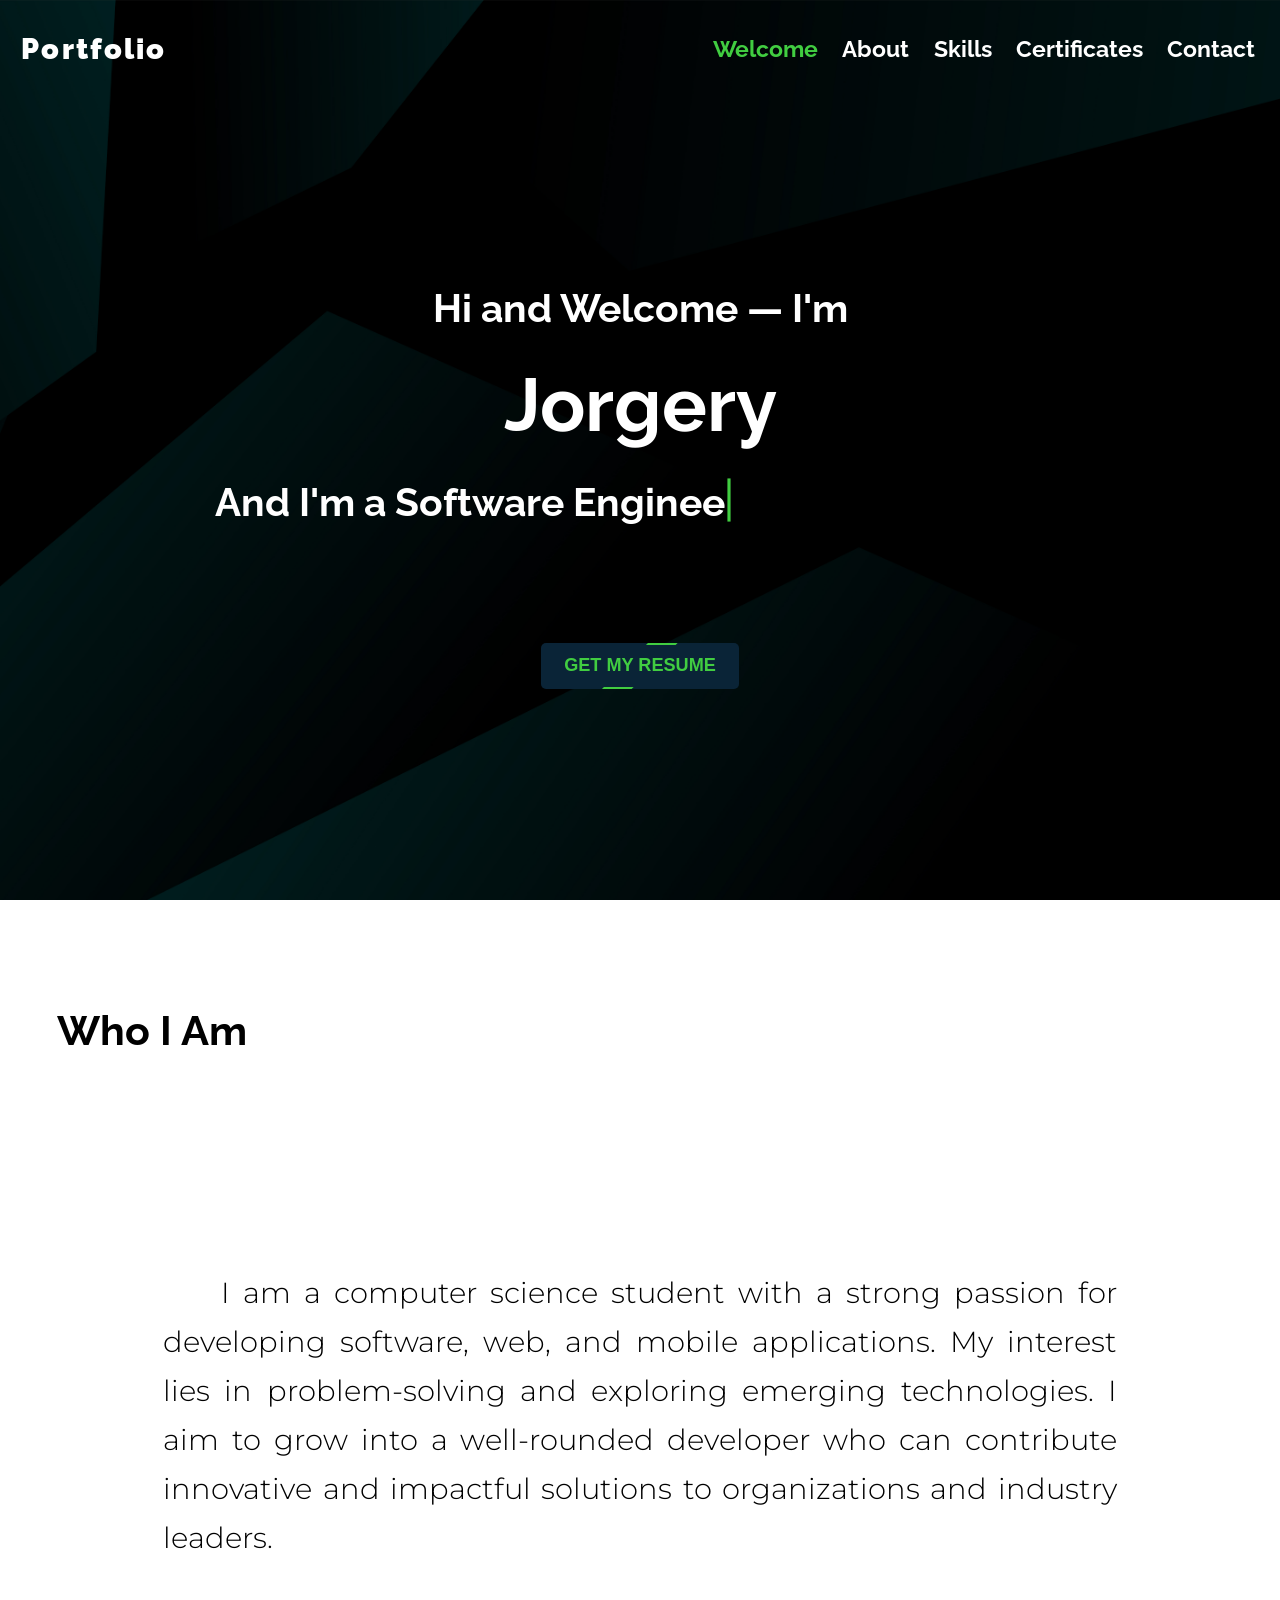
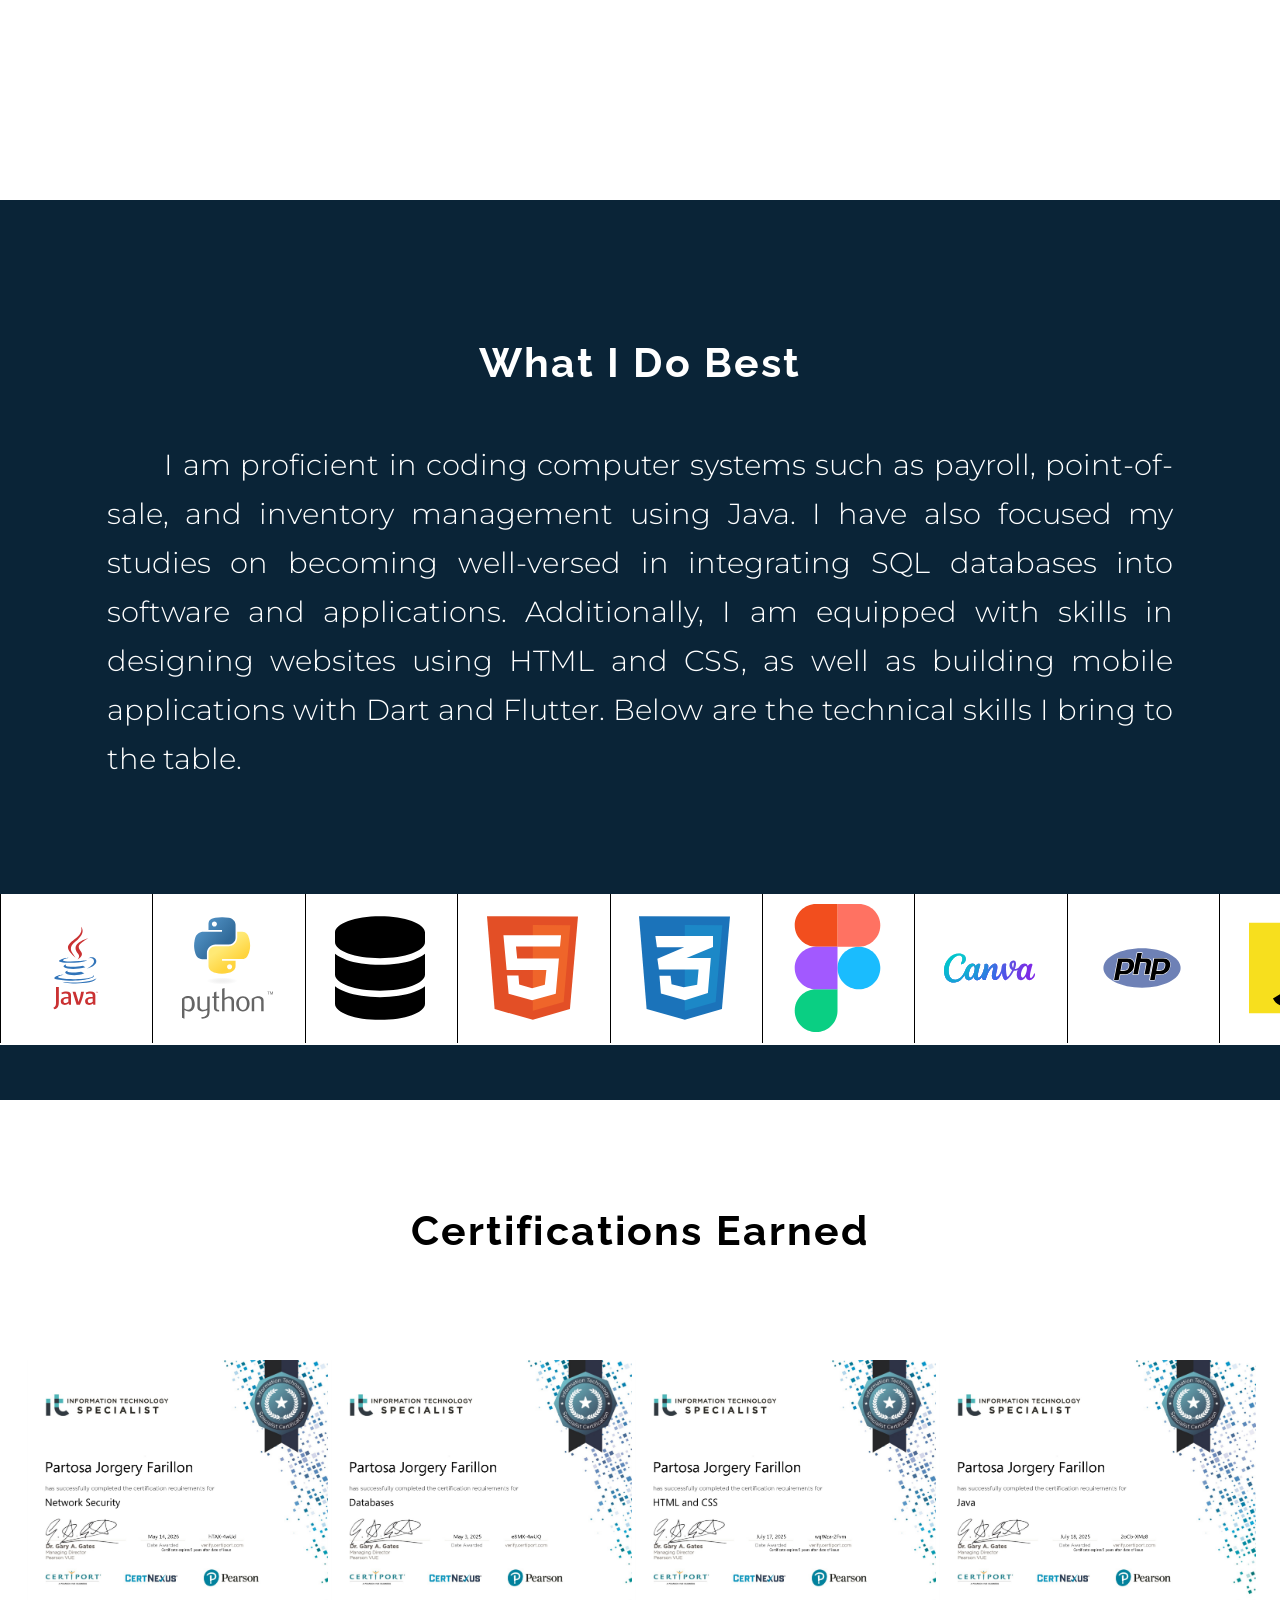
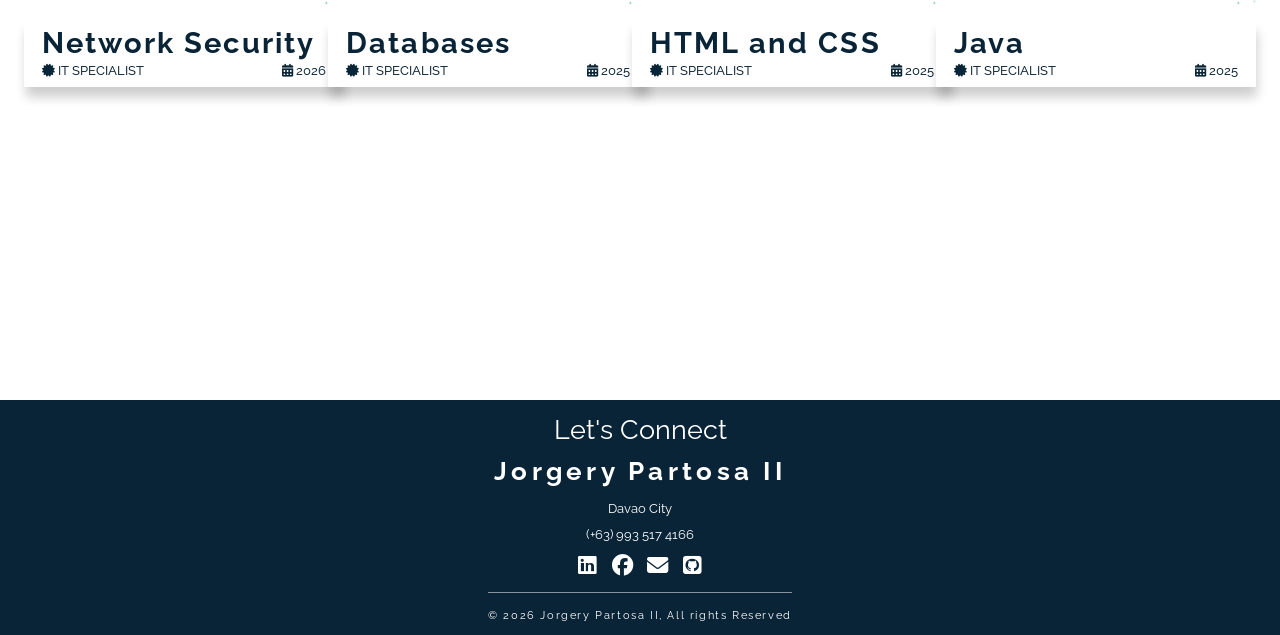
==== commit d4ced7dd: "Update: resized big  p font" ====
--- a/index.html
+++ b/index.html
@@ -193,7 +193,7 @@
         <h1>Let's Connect</h1>
         <h3>Jorgery Partosa II</h3>
         <h5>Davao City</h5>
-        <h5>(+63)993 517 4166</h5>
+        <h5>(+63) 993 517 4166</h5>
         <div class="social-icons">
           <a href="https://www.linkedin.com/in/jorgery-partosa-ii-153b92363/" class="social-tile" target="_blank"><i
               class="fa-brands fa-linkedin"></i></a>
--- a/style.css
+++ b/style.css
@@ -250,7 +250,7 @@
 
 .about-content p {
     font-family: 'montserrat', sans-serif;
-    font-size: 3.5rem;
+    font-size: 2.7rem;
     font-weight: 300;
     text-align: justify;
     text-indent: 2em;
@@ -279,7 +279,7 @@
 
 .skills p {
     font-family: 'montserrat', sans-serif;
-    font-size: 3.5rem;
+    font-size: 2.7rem;
     font-weight: 300;
     text-align: justify;
     text-indent: 2em;
@@ -566,12 +566,12 @@
     }
 
     .about-content p {
-        font-size: 3rem;
+        font-size: 2rem;
         margin: auto 6rem;
     }
 
     .skills p {
-        font-size: 3rem;
+        font-size: 2rem;
         margin: auto 6rem;
     }
 
